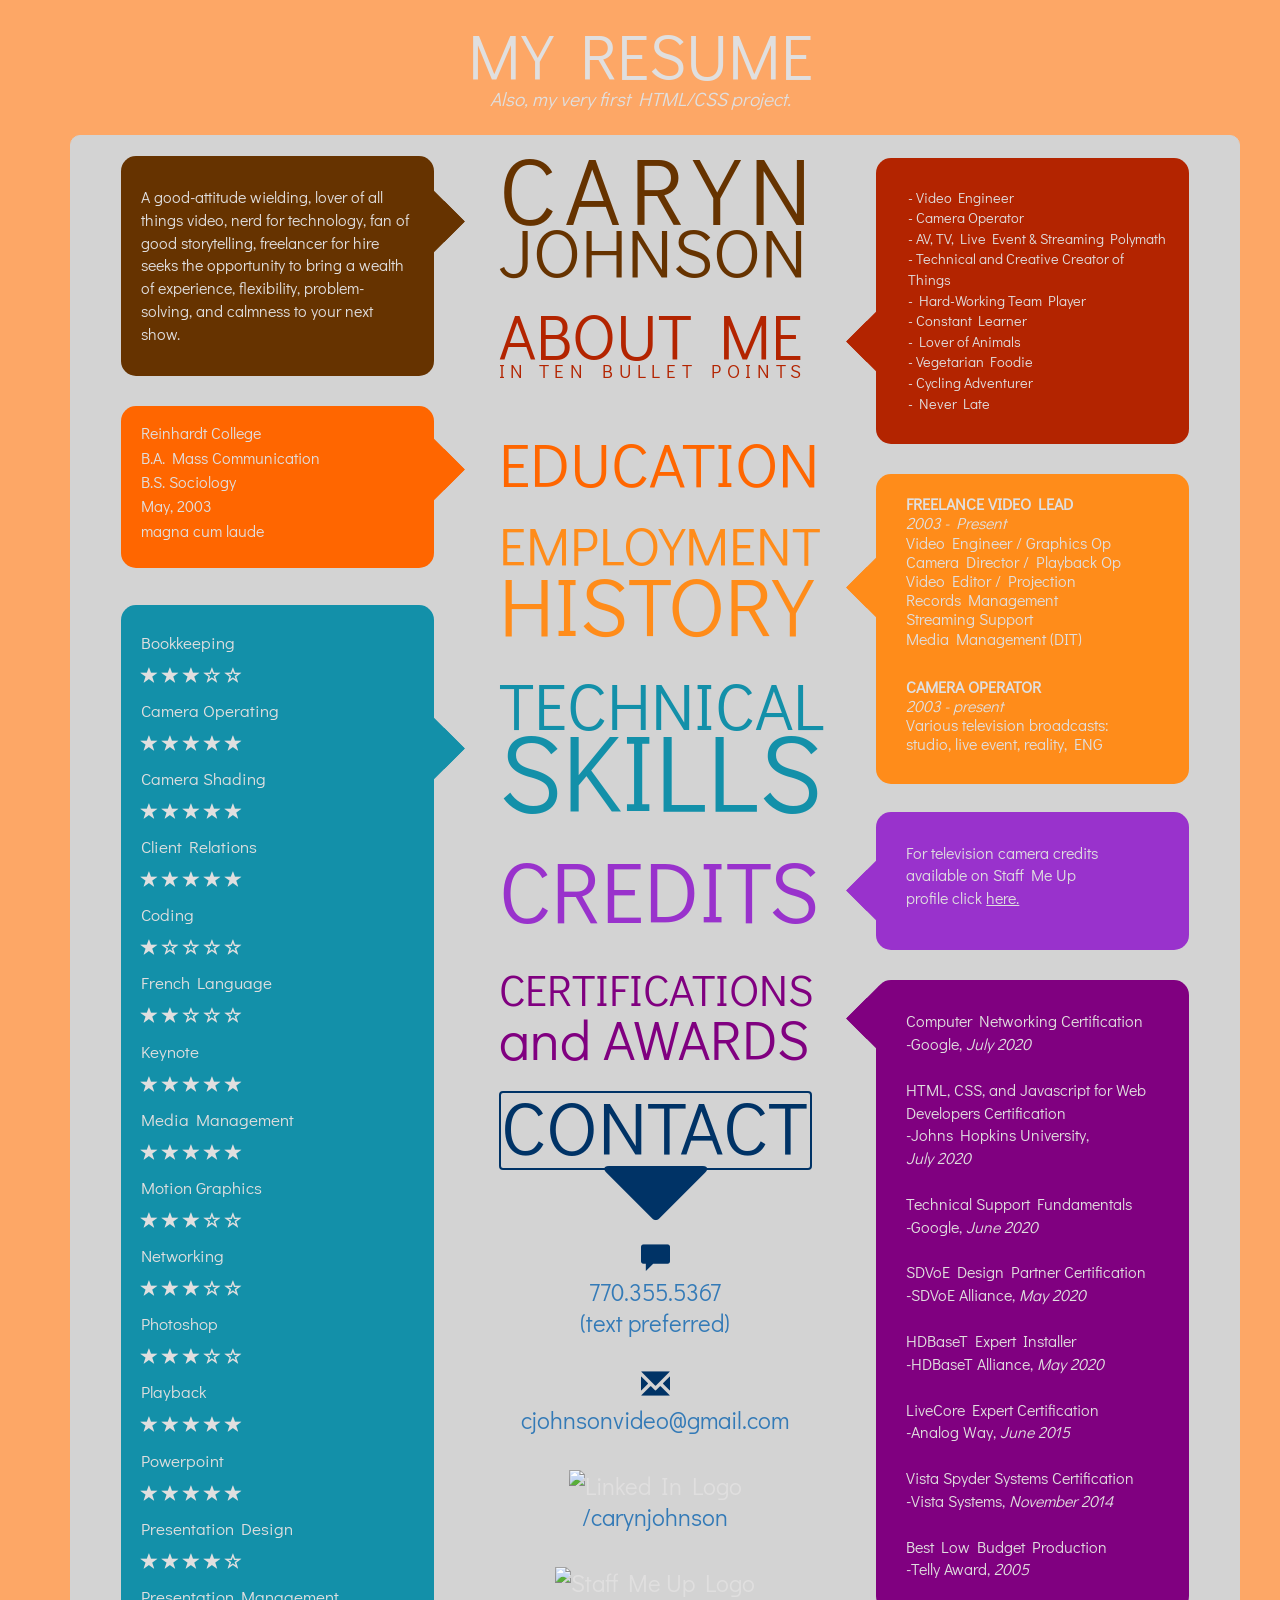
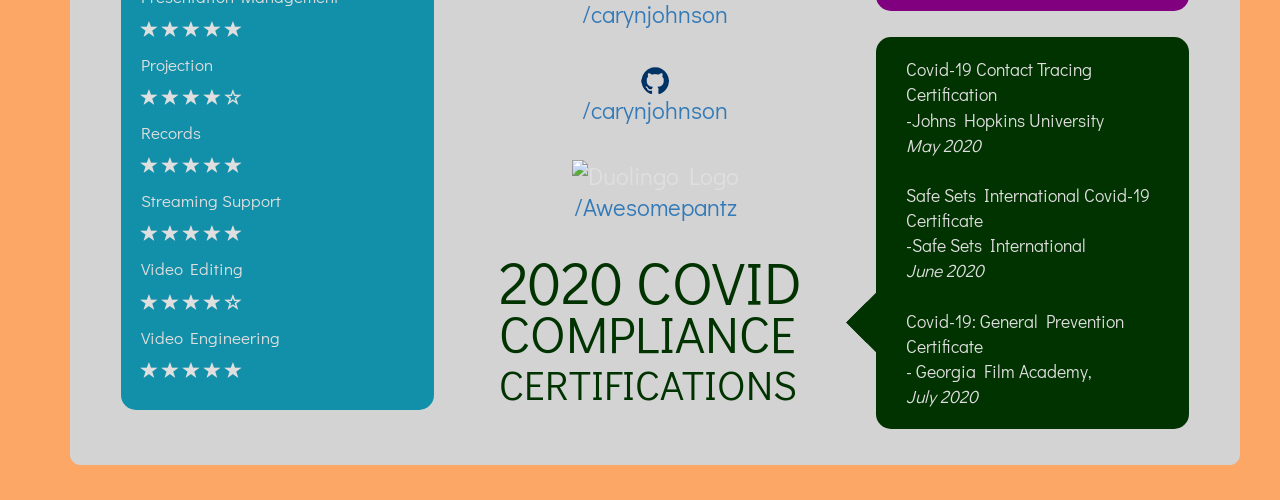
==== index.html @ 88962898 "file management update for file management" ====
<!DOCTYPE html>
<html lang="en">
<head>
    <meta charset="UTF-8">
    <meta name="viewport" content="width=device-width, initial-scale=1.0, shrink-to-fit=no">
        <!-- Latest compiled and minified CSS -->
        <link rel="stylesheet" href="https://stackpath.bootstrapcdn.com/bootstrap/3.4.1/css/bootstrap.min.css" integrity="sha384-HSMxcRTRxnN+Bdg0JdbxYKrThecOKuH5zCYotlSAcp1+c8xmyTe9GYg1l9a69psu" crossorigin="anonymous">
        <!-- Stylesheet in file structure  -->
        <link rel="stylesheet" href="styles.css">
<!-- google font -->
<link href="https://fonts.googleapis.com/css2?family=Didact+Gothic&display=swap" rel="stylesheet">
    <title>Online Resume</title>
</head>


<body>
    <div id="resume" class="container">
        <h1 id="resume-header" class="text-center">MY RESUME</h1>
        <div id="resume-header2" class="text-center"><i>Also, my very first HTML/CSS project.</i></div>

        
        <div id="resume-white-box" class="container">
            <section id="resume-body-line1" class="row">

                    <div class="col-lg-4 col-md-6 col-sm-6">
                        <div id="bubble-caryn" class="speech-bubble">
                            <i class="arrow right caryn"></i>
                            A good-attitude wielding, lover of all things video, nerd for technology, fan of good storytelling, freelancer for hire seeks the opportunity to bring a wealth of experience, flexibility, problem-solving, and calmness to your next show.
                        </div>
                    </div> 

                    <div class="col-lg-4 col-6 col-sm-6">
                        <div id="caryn-johnson" class="resume-words">    
                        <p>CARYN</p>
                        <p>JOHNSON</p>
                        <p>ABOUT ME</p>
                        <p>IN TEN BULLET POINTS</p>
                        </div>
                    </div><br>
                    
                    <div class="col-lg-4 col-md-6 col-sm-6">
                        <div id="bubble-about" class="speech-bubble">
                            <i class="arrow left about"></i>
                             <ul>
                                 <li>- Video Engineer</li>
                                 <li>- Camera Operator</li>
                                 <li>- AV, TV, Live Event & Streaming Polymath</li>
                                 <li>- Technical and Creative Creator of Things</li>
                                 <li>- Hard-Working Team Player</li>
                                 <li>- Constant Learner</li>
                                 <li>- Lover of Animals</li>
                                 <li>- Vegetarian Foodie</li>
                                 <li>- Cycling Adventurer</li>
                                 <li>- Never Late</li>
                             </ul>
                            </div>
                        </div>
            </section>

    
            <section id="resume-body-line2" class="row"></section>
                    <div class="col-lg-4 col-md-6 col-sm-6">
                        <div id="bubble-education" class="speech-bubble">
                            <i class="arrow right education"></i>
                                <p>Reinhardt College</p>
                                <p>B.A. Mass Communication</p>
                                <p>B.S. Sociology</p>
                                <p>May, 2003</p>
                                <p>magna cum laude</p>
                            </div>
                        </div>
                    

                    <div class="col-lg-4 col-md-6 col-sm-6">
                        <div id="education" class="resume-words">    
                        <p>EDUCATION</p>
                        <p>EMPLOYMENT</p>
                         <p>HISTORY</p>
                        </div>
                    </div>

                    <div class="col-lg-4 col-md-6 col-sm-6">
                        <div id="bubble-employment-history" class="speech-bubble">
                            <i class="arrow left employment"></i>
                                <p><b>FREELANCE VIDEO LEAD</b>
                                <br><i>2003 - Present</i>
                                <br>Video Engineer / Graphics Op <br>Camera Director / Playback Op <br>Video Editor / Projection <br>Records Management <br>Streaming Support <br>Media Management (DIT)
                                <br><br>
                                <p><b>CAMERA OPERATOR</b><br>
                                <i>2003 - present</i><br>
                                Various television broadcasts:<br>
                                studio, live event, reality, ENG</p>
                               

                            </div>
                        </div></section> 


        <section id="resume-body-line3" class="row">
                        <div class="col-lg-4 col-md-6 col-sm-6">
                            <div id="bubble-techskills" class="speech-bubble">
                                <i class="arrow right techskills"></i>
                                    Bookkeeping<br>
                                    <span class="glyphicon glyphicon-star"></span> <span class="glyphicon glyphicon-star"></span> <span class="glyphicon glyphicon-star"></span> <span class="glyphicon glyphicon-star-empty"></span> <span class="glyphicon glyphicon-star-empty"></span><br>
                                    Camera Operating<br>
                                    <span class="glyphicon glyphicon-star"></span> <span class="glyphicon glyphicon-star"></span> <span class="glyphicon glyphicon-star"></span> <span class="glyphicon glyphicon-star"></span> <span class="glyphicon glyphicon-star"></span><br>
                                    Camera Shading<br>
                                    <span class="glyphicon glyphicon-star"></span> <span class="glyphicon glyphicon-star"></span> <span class="glyphicon glyphicon-star"></span> <span class="glyphicon glyphicon-star"></span> <span class="glyphicon glyphicon-star"></span><br>
                                    Client Relations<br>
                                    <span class="glyphicon glyphicon-star"></span> <span class="glyphicon glyphicon-star"></span> <span class="glyphicon glyphicon-star"></span> <span class="glyphicon glyphicon-star"></span> <span class="glyphicon glyphicon-star"></span><br>
                                    Coding<br>
                                    <span class="glyphicon glyphicon-star"></span> <span class="glyphicon glyphicon-star-empty"></span> <span class="glyphicon glyphicon-star-empty"></span> <span class="glyphicon glyphicon-star-empty"></span> <span class="glyphicon glyphicon-star-empty"></span><br>
                                    French Language<br>
                                    <span class="glyphicon glyphicon-star"></span> <span class="glyphicon glyphicon-star"></span> <span class="glyphicon glyphicon-star-empty"></span> <span class="glyphicon glyphicon-star-empty"></span> <span class="glyphicon glyphicon-star-empty"></span><br>
                                    Keynote<br>
                                    <span class="glyphicon glyphicon-star"></span> <span class="glyphicon glyphicon-star"></span> <span class="glyphicon glyphicon-star"></span> <span class="glyphicon glyphicon-star"></span> <span class="glyphicon glyphicon-star"></span><br>
                                    Media Management<br>
                                    <span class="glyphicon glyphicon-star"></span> <span class="glyphicon glyphicon-star"></span> <span class="glyphicon glyphicon-star"></span> <span class="glyphicon glyphicon-star"></span> <span class="glyphicon glyphicon-star"></span><br>
                                    Motion Graphics<br>
                                    <span class="glyphicon glyphicon-star"></span> <span class="glyphicon glyphicon-star"></span> <span class="glyphicon glyphicon-star"></span> <span class="glyphicon glyphicon-star-empty"></span> <span class="glyphicon glyphicon-star-empty"></span><br>
                                    Networking <br>
                                    <span class="glyphicon glyphicon-star"></span> <span class="glyphicon glyphicon-star"></span> <span class="glyphicon glyphicon-star"></span> <span class="glyphicon glyphicon-star-empty"></span> <span class="glyphicon glyphicon-star-empty"></span><br>
                                    Photoshop<br>
                                    <span class="glyphicon glyphicon-star"></span> <span class="glyphicon glyphicon-star"></span> <span class="glyphicon glyphicon-star"></span> <span class="glyphicon glyphicon-star-empty"></span> <span class="glyphicon glyphicon-star-empty"></span><br>
                                    Playback<br>
                                    <span class="glyphicon glyphicon-star"></span> <span class="glyphicon glyphicon-star"></span> <span class="glyphicon glyphicon-star"></span> <span class="glyphicon glyphicon-star"></span> <span class="glyphicon glyphicon-star"></span><br>
                                    Powerpoint<br>
                                    <span class="glyphicon glyphicon-star"></span> <span class="glyphicon glyphicon-star"></span> <span class="glyphicon glyphicon-star"></span> <span class="glyphicon glyphicon-star"></span> <span class="glyphicon glyphicon-star"></span><br>
                                    Presentation Design<br>
                                    <span class="glyphicon glyphicon-star"></span> <span class="glyphicon glyphicon-star"></span> <span class="glyphicon glyphicon-star"></span> <span class="glyphicon glyphicon-star"></span> <span class="glyphicon glyphicon-star-empty"></span><br>
                                    Presentation Management<br>
                                    <span class="glyphicon glyphicon-star"></span> <span class="glyphicon glyphicon-star"></span> <span class="glyphicon glyphicon-star"></span> <span class="glyphicon glyphicon-star"></span> <span class="glyphicon glyphicon-star"></span><br>                                    
                                    Projection<br>
                                    <span class="glyphicon glyphicon-star"></span> <span class="glyphicon glyphicon-star"></span> <span class="glyphicon glyphicon-star"></span> <span class="glyphicon glyphicon-star"></span> <span class="glyphicon glyphicon-star-empty"></span><br>
                                    Records<br>
                                    <span class="glyphicon glyphicon-star"></span> <span class="glyphicon glyphicon-star"></span> <span class="glyphicon glyphicon-star"></span> <span class="glyphicon glyphicon-star"></span> <span class="glyphicon glyphicon-star"></span><br>
                                    Streaming Support<br>
                                    <span class="glyphicon glyphicon-star"></span> <span class="glyphicon glyphicon-star"></span> <span class="glyphicon glyphicon-star"></span> <span class="glyphicon glyphicon-star"></span> <span class="glyphicon glyphicon-star"></span><br>
                                    Video Editing<br>
                                    <span class="glyphicon glyphicon-star"></span> <span class="glyphicon glyphicon-star"></span> <span class="glyphicon glyphicon-star"></span> <span class="glyphicon glyphicon-star"></span> <span class="glyphicon glyphicon-star-empty"></span><br>
                                    Video Engineering<br>
                                    <span class="glyphicon glyphicon-star"></span> <span class="glyphicon glyphicon-star"></span> <span class="glyphicon glyphicon-star"></span> <span class="glyphicon glyphicon-star"></span> <span class="glyphicon glyphicon-star"></span><br>
                                    
                                </div>
                            </div>
                        
    
                        <div class="col-lg-4 col-md-6 col-sm-6">
                            <div id="techskills" class="resume-words">    
                            <p>TECHNICAL</p>
                            <p>SKILLS</p>
                            <p>CREDITS</p>
                            </div>
                        </div><br>
    
                        <div class="col-lg-4 col-md-6 col-sm-6">
                            <div id="bubble-credits" class="speech-bubble">
                                <i class="arrow left credits"></i>
                                <p>For television camera credits<br> available on Staff Me Up <br>profile click <a href="https://staffmeup.com/profile/carynjohnson" target="_blank">here.</a></p>
                                </div>
                            </div>

                            <div class="col-lg-4 col-md-6 col-sm-6">
                                <div id="certifications" class="resume-words">
                                <p>CERTIFICATIONS</p>
                                <p>and AWARDS</p>
                                </div>
                                <div id="socials" class="resume-words">
                                    <p>CONTACT</p>
                                    <span class="glyphicon glyphicon-triangle-bottom" style="color:#003366"></span>
                                </div>
                                <div id="contact-list" class="speech-bubble" class="col-lg-4 col-md-6 col-sm-6">
                                    <span class="glyphicon glyphicon-comment" style="color:#003366"></span><br>
                                    <a href="tel:770-355-5367">770.355.5367<br>(text preferred)</a><br><br>
                                    <span class="glyphicon glyphicon-envelope" style="color:#003366"></span><br>
                                    <a href="mailto:cjohnsonvideo@gmail.com" target="_blank">cjohnsonvideo@gmail.com</a><br><br>
                                    <img src="Photos/linked in icon2.png" alt="Linked In Logo"><br>
                                    <a href="https://www.linkedin.com/in/carynjohnson/" target="_blank">/carynjohnson</a><br><br>
                                    <img src="Photos/staff me up 311.png" alt="Staff Me Up Logo"><br>
                                    <a href="https://staffmeup.com/profile/carynjohnson" target="_blank">/carynjohnson</a><br><br>
                                   <img src="Photos/githublogo.png" alt="Github Logo"><br>
                                    <a href="https://github.com/CarynJohnson" target="_blank">/carynjohnson</a><br><br>
                                    <img src="Photos/duolingo 311.png" alt="Duolingo Logo"><br>
                                    <a href="https://www.duolingo.com/profile/Awesomepantz" target="_blank">/Awesomepantz</a>
                                </div>
                                <!-- <div id="phone" class="col-lg-10 col-md-10">
                                    <div id="phone-number"> 
                                        <span class="glyphicon glyphicon-comment" style="color:#003366"></span>
                                        <div id="telephone-number"><a href="tel:770-355-5367">770.355.5367<br>(text preferred)</a></div>
                                    </div>
                                </div>
                                

                                <div id="email" class="col-lg-10">
                                    <div id="email-address">
                                        <span class="glyphicon glyphicon-envelope" style="color:#003366"></span>
                                        <div id="email-addresslink"><a href="mailto:cjohnsonvideo@gmail.com" target="_blank">cjohnsonvideo@gmail.com</a>
                                        </div>
                                    </div>
                                </div>


                                <div id="linkedin">
                                    <img src="Photos/linked in icon2.png" alt="Linked In Logo">
                                    <div id="linkedin-link"><a href="https://www.linkedin.com/in/carynjohnson/" target="_blank">/carynjohnson</a>
                                    </div>
                                </div>

                                <div id="staffmeup">
                                    <img src="Photos/staff me up 311.png" alt="Staff Me Up Logo">
                                    <div id="staffmeup-link"><a href="https://staffmeup.com/profile/carynjohnson" target="_blank">/carynjohnson</a>
                                    </div>
                                </div>

                                <div id="github">
                                    <img src="Photos/githublogo.png" alt="Github Logo">
                                    <div id="github-link"><a href="https://github.com/CarynJohnson" target="_blank">/carynjohnson</a>
                                    </div>
                                </div>
                                 <div id="twitter">
                                    <img src="Photos/twitter 311.png" alt="Twitter Logo">
                                    <div id="twitter-link"><a href="https://twitter.com/TinySunshineS" target="_blank">/TinySunshines</a>
                                    </div>
                                </div> -->
                                <!-- <div id="duolingo">
                                    <img src="Photos/duolingo 311.png" alt="Duolingo Logo">
                                    <div id="duolingo-link"><a href="https://www.duolingo.com/profile/Awesomepantz" target="_blank">/Awesomepantz</a>
                                    </div>
                                </div> --> 
                                
                                <div class="col-lg-4 col-md-6 col-sm-6">
                                    <div id="covid-compliance" class="resume-words">    
                                    <p>2020&nbspCOVID</p>
                                    <p>COMPLIANCE</p>
                                    <p>CERTIFICATIONS</p>
                                  
                                    </div>
                                </div><br>
                            </div>
        
                            <div class="col-lg-4 col-md-6 col-sm-6">
                                <div id="bubble-certifications" class="speech-bubble">
                                    <i class="arrow left certifications"></i>
                                      
                                    
                                        Computer Networking Certification<br>
                                        -Google, <i>July 2020</i><br><br>
                                        HTML, CSS, and Javascript for Web Developers Certification<br>
                                        -Johns Hopkins University,<br><i>July 2020</i><br><br>
                                        
                                        Technical Support Fundamentals<br>
                                        -Google,
                                         <i>June 2020</i><br><br>
                                        
                                        SDVoE Design Partner Certification<br>
                                       -SDVoE Alliance,
                                       <i>May 2020</i><br><br>

                                       HDBaseT Expert Installer<br>
                                       -HDBaseT Alliance,
                                       <i>May 2020</i><br><br>
                                       
                                        LiveCore Expert Certification<br>
                                        -Analog Way,
                                        <i> June 2015</i><br><br>
 
                                        Vista Spyder Systems Certification<br>
                                        -Vista Systems,
                                        <i>November 2014</i><br><br>

                                        Best Low Budget Production<br>
                                        -Telly Award, <i>2005</i>


                                    </div>

                                    <div id="bubble-covid" class="speech-bubble">
                                    <i class="arrow left covid"></i>

                                    Covid-19 Contact Tracing Certification<br>
                                       -Johns Hopkins University<br>
                                       <i>May 2020</i><br><br>

                                       Safe Sets International Covid-19 Certificate<br>
                                       -Safe Sets International<br>
                                         <i>June 2020</i><br><br>

                                    Covid-19: General Prevention Certificate<br>
                                    - Georgia Film Academy,<br>
                                    <i>July 2020</i>
                                </div>
                                    


            </section>
           
        </div>
    </div>

</body>
</html>
---- styles.css ----
body {
    background-image: url('Photos/background grunge.jpg');
    background-color: #fda766;
    color: #E0DFDF;
    font-family: 'Didact Gothic', sans-serif;
    font-size: 16px;
}

.container {
    padding-bottom: 35px;
    position: static;
}

#resume-header {
    font-size: 4em;
}

#resume-header2 {
    margin-bottom: 22px;
    margin-top: -15px;
    font-size: 1.2em;
}

#resume-white-box {
    background-color: lightgray;
    height: auto;
    padding-left: 35px;
    padding-right: 0px;
    border: 1px solid lightgray;
    border-radius: 10px;
}

#resume-body-line1 {
    padding: 0px;
    margin: 0px;
}

#resume-body-line3 {
    padding: 0px;
    margin: 0px;
}

.speech-bubble {
    float: left;
    border-radius: 15px;
    width: 90%;
    text-align: center;
    color: #E0DFDF;
    padding: 20px;
    position: relative;
    text-align: center;
    vertical-align: center;
    margin: 0px;
    height: 100%;
}
/* ARROW/CARROTS FOR BUBBLES */
.arrow {
    border: solid white;
    border-width: 0 29px 29px 0px;
    display: inline-block;
    padding: 9px;
    position: absolute;
}
.right {
    transform: rotate(-45deg);
    -webkit-transform: rotate(-45deg);
    left: 287px;
}
.left {
    transform: rotate(135deg);
    -webkit-transform: rotate(135deg);
    left: -20px;
}
.caryn {   
    top: 42px;
    border-color:  #663300;    
}
.education {
    top: 40px;
    border-color: #ff6600;
}
.about {
    top: 160px;
    border-color: #b32400;
}
.employment {
    top: 90px;
    border-color: #ff8c1a;
}
.techskills {
    border-color: #1390A9;
    top: 120px;
}
.credits {
    border-color: darkorchid;
    top: 55px;
}
.certifications {
    border-color: purple;
    top: 15px;
}
.covid {
    border-color: #003300;
    top: 262px;
    font-size: .8em;
}



/* Category words */

.resume-words {
    float: left;
    border-radius: 5px;
    width: 90%;
    text-align: justify;
    font-size: medium;
    margin-bottom: 0px;
    margin-top: 0px;
    line-height: .9em;
    word-spacing: 0px;    
}

#caryn-johnson {
    float: left;
    color: #663300;
    font-size: 5.9em;
    letter-spacing: .1em;
    height: 100%;
    margin-top: 10px;
}
#caryn-johnson :nth-child(2) {
    font-size: .73em;
    letter-spacing: 0em;
    margin-top: -32px;
}

#caryn-johnson :nth-child(3) {
    color: #b32400;
    font-size: .67em;
    letter-spacing: .001em;
    margin-top: -10px;

} 
#caryn-johnson :nth-child(4) {
    font-size: 0.2em;
    letter-spacing: .3em;
    color: #b32400;
    margin-top: -60px;
}

#education {
    font-size: 3.9em;
    margin-top: -40px;
    padding: 0px;
    line-height: .3em;
    text-emphasis: bold;
    color: #ff6600;
    padding-top: 20px;
}

#education :nth-child(2) {
    color: #ff8c1a;
    line-height: 1em;
    padding-top: 22px;
    font-size: .86em;
    margin-top: 24px;
}

#education :nth-child(3) {
    color: #ff8c1a;
    padding-top: 12px;
    font-size: 1.32em;
    margin-bottom: 0px;
    padding-bottom: 0px;
}

#techskills {
    color: #1390A9;
    font-size: 4.1em;
    margin-top: -106px;
    padding: 0px;
    line-height: .8em;
    text-emphasis: bold;
}

#techskills :nth-child(2) {
    font-size: 1.65em;
    margin-top: 14px;
}

#techskills :nth-child(3) {
    color: darkorchid;
    font-size: 1.31em;
    margin-top: 67px;
}

#certifications {
    font-size: 2.73em;
    margin-top: 20px;
    color: purple;
    position: relative;
}

#certifications :nth-child(2) {
    font-size: 1.267em;
}
#covid-compliance {
    font-size: 3.2em;
    margin-top: 20px;
    margin-left: -15px;
    color: #003300;
    line-height: .8em;
}
#covid-compliance :nth-child(1){
    font-size: 1.15em;
}
#covid-compliance :nth-child(3){
    font-size: .8em;
}
#socials {
    color: #003366;
    font-size: 4.65em;
    margin-top: 22px;
}

/* Bubbles */

#bubble-caryn {
    background-color: #663300;
    clear: both;
    margin-bottom: 0px;
    text-align: left;
    padding-top: 30px;
    padding-bottom: 30px;
    margin-top: 20px;
}

#bubble-about {
    background-color: #b32400;
    margin-bottom: 30px;
    text-align: left;
    margin-top: -1px;
    font-size: .98em;
}

#bubble-about ul {
    text-align: left;
    list-style-type: none;
    padding-left: 12px;
    margin: 0;
    font-size: .92em;
    padding-top: 10px;
    padding-bottom: 10px;    
}
   
#bubble-education {
    background-color: #ff6600;
    margin-top: -68px;
    margin-bottom: 0px;
    text-align: left;
}

#bubble-education p {
    line-height: .9;
}

#bubble-employment-history {
    background-color: #ff8c1a;
    margin-top: 0px;
    text-align: left;
    padding-left: 30px;
}

#bubble-employment-history p {
    line-height: 1.2;
}

#bubble-techskills {
    background-color: #1390A9;
    margin-top: -179px;
    text-align: left;
    line-height: 2em;
    padding-top: 21px;
    padding-bottom: 21px;
    font-size: 1.065em;
}

#bubble-credits {
    background-color: darkorchid;
    margin-top: 28px;
    padding: 25px;
    padding-top: 30px;
    padding-bottom: 30px;
    text-align: left;
    padding-left: 30px;
}

#bubble-credits a {
    color: #E0DFDF;
    text-decoration: underline;
}

#bubble-certifications {
    background-color: purple;
    margin-top: 30px;
    text-align: left;
    padding-left: 30px;
    padding-top: 30px;
    padding-bottom: 30px;
}

#bubble-covid {
    background-color: #003300;
    margin-top: 26px;
    text-align: left;
    padding-left: 30px;
    padding-right: 20px;
    font-size: 1.1em;
}

#socials p {
    border: solid 2px #003366;
    margin-bottom: 0px;
    padding-bottom: 8px;
    border-radius: 4px;
}

#socials span {
    margin-top: 189px;
    margin-left:100px;
    padding: 0px;
    position: absolute;
    font-size: 1.5em;
}

#contact-list {
    text-align: center;
    justify-content: center;
    align-items: center;
    vertical-align: center; 
    line-height: 1.3em;
    font-size: 1.5em;
    margin-top: 52px;
}

#contact-list .glyphicon {
    font-size: 1.2em;
}




























/* MEDIUM SIZED DEVICES MEDIUM SIZED DEVICES MEDIA QUERY MEDIUM MEDIUM TWO BUBBLES */
@media (min-width: 992px) and (max-width: 1199px) {
    #resume-white-box {
        padding-left: 85px;
        padding-right:60px;
        padding-top: 20px;
    }
    .caryn {   
        top: 42px;
        left: 320px;   
    }
    .education {
        top: -24px;
        left: 142px;
        transform: rotate(-135deg);
        -webkit-transform: rotate(-135deg);
    }
    .about {
        top: 58px;
        left: -25px;
    
    }
    .employment {
        top: 130px;
        left: -25px;
    }
    .techskills {
        top: 120px;
        left: 320px;
    }
    .credits {
        top: -23px;
        left: 140px;
        transform: rotate(-135deg);
        -webkit-transform: rotate(-135deg);
    }
    .certifications {
        top: -24px;
        left: 140px;
        transform: rotate(-135deg);
        -webkit-transform: rotate(-135deg);
    }
    .covid {
        top: -23px;
        left: 139px;
        font-size: .8em;
        transform: rotate(224deg);
        -webkit-transform: rotate(224deg);

    }
    #caryn-johnson {
  
        margin-left: 36px;
    }
    #caryn-johnson :nth-child(3) {
        font-size: .642em;
        letter-spacing: .001em;
        margin-top: 45px;
        margin-left: -414px;
    } 
    #caryn-johnson :nth-child(4) {
        font-size: 0.19em;
        letter-spacing: .3em;
        margin-top: -60px;
        margin-left: -413px;
    }
    #education {
        font-size: 3.6em;
        margin-top: -160px;
        margin-left: -381px;
        padding: 0px;
        line-height: .3em;
        padding-top: 20px;
    }
    
    #education :nth-child(2) {
        line-height: 1em;
        padding-top: 22px;
        font-size: .86em;
        margin-top: 200px;
        margin-left: 0px;
        position: absolute;
        
    
    }
    #education :nth-child(3) {
        padding-top: 12px;
        font-size: 1.32em;
        margin-bottom: 0px;
        padding-bottom: 0px;
        margin-left: 0px;
        margin-top: 280px;
        position: absolute;
    }
    #techskills {
        font-size: 3.85em;
        margin-top: 26px;
        padding: 0px;
        line-height: .8em;
        text-emphasis: bold;
        margin-left: 26px;
    }
    #techskills :nth-child(2) {
        font-size: 1.65em;
        margin-top: 14px;
    }
    #techskills :nth-child(3) {
        font-size: 1.32em;
        margin-top: 45px;
        margin-left: 0px;
    }
    #certifications {
        font-size: 2.6em;
        margin-top: 20px;
        margin-left: 26px;
        position: relative;
    }
    
    #certifications :nth-child(2) {
        font-size: 1.29em;
    }
    #covid-compliance {
        font-size: 3.2em;
        margin-top: 745px;
        position: absolute;
        margin-left: -393px;
        line-height: .8em;
    }
    #covid-compliance :nth-child(1){
        font-size: 1.15em;
    }
    #covid-compliance :nth-child(3){
        font-size: .8em;
    }
    #socials {
        font-size: 4.65em;
        margin-top: 980px;
        position: absolute;
        margin-left: -15px;
        text-align: center;
    }
    #socials .glyphicon {
        margin-left: -55px;
    }
    #contact-list {
        margin-top: 950px;
        position: absolute;
        margin-left: -14px;
        font-size: 1.06em;
    }
    #contact-list .glyphicon{
        font-size: 1.6em;

    }
    #bubble-caryn {
        padding-top: 20px;
        padding-bottom: 20px;

    }
    #bubble-about {
        margin-bottom: 30px;
        text-align: left;
        margin-top: -160px;
        font-size: .98em;
        margin-left: 430px;    
    }

    #bubble-about ul {
        text-align: left;
        list-style-type: none;
        padding-left: 12px;
        margin: 0;
        font-size: .92em;
        padding-top: 10px;
        padding-bottom: 10px;    
    }
       
    #bubble-education {
        margin-top: -70px;
        margin-bottom: 0px;
        text-align: left;
    }
    #bubble-education p {
        line-height: .9;
    }
    
    #bubble-employment-history {
        margin-top: 0px;
        text-align: left;
        padding-left: 30px;
        margin-left: 17px;
    }
    #bubble-employment-history p {
        line-height: 1.2;
    }
    
    #bubble-techskills {
        margin-top: -50px;
        text-align: left;
        line-height: 1.9em;
        padding-top: 21px;
        padding-bottom: 21px;
        margin-left: 0px;
    }
    
    #bubble-credits {
        margin-top: 50px;
        margin-left: 6px;
        padding-top: 40px;
        text-align: left;
        padding-left: 40px;
    }

    
    #bubble-certifications {
        margin-top: 40px;
        margin-left: 4px;
        text-align: left;
        padding-left: 30px;
        padding-top: 30px;
        padding-bottom: 30px;
    
    }
    #bubble-covid {
        margin-top: 927px;
        margin-left: -755px;
        text-align: left;
        padding-left: 30px;
        padding-right: 30px;
        padding-top: 30px;
        padding-bottom: 30px;
    }
    #socials p {
        margin-bottom: 0px;
        padding-bottom: 8px;
        border-radius: 4px;
        margin-top: -171px;
        padding-right: 0px;
    }
    
    #socials span {
        margin-top: -122px;
        margin-left:100px;
        padding: 0px;
        position: absolute;
        font-size: 1.5em;
    }

}




















/* SMALL DEVICES AND SHIT  */
@media (min-width: 768px) and (max-width: 991px) {
 

    .caryn {   
        top: 42px;
        left: 268px;   
    }
    .education {
        top: -24px;
        left: 115px;
        transform: rotate(-135deg);
        -webkit-transform: rotate(-135deg);
    }
    .about {
        top: 58px;
        left: -24px;
    
    }
    .employment {
        top: 90px;
        left: -24px;
    }
    .techskills {
        top: 160px;
        left: 270px;
    }
    .credits {
        top: -23px;
        left: 120px;
        transform: rotate(-135deg);
        -webkit-transform: rotate(-135deg);
    }
    .certifications {
        top: -24px;
        left: 120px;
        transform: rotate(-135deg);
        -webkit-transform: rotate(-135deg);
    }
    .covid {
        top: -23px;
        left: 119px;
        font-size: .8em;
        transform: rotate(224deg);
        -webkit-transform: rotate(224deg);

    }
    #caryn-johnson :nth-child(3) {
        font-size: .642em;
        letter-spacing: .001em;
        margin-top: 50px;
        margin-left: -355px;
    } 
    #caryn-johnson :nth-child(4) {
        font-size: 0.19em;
        letter-spacing: .3em;
        margin-top: -60px;
        margin-left: -355px;
    }
    #education {
        font-size: 3.6em;
        margin-top: -200px;
        margin-left: -360px;
        padding: 0px;
        line-height: .3em;
        padding-top: 20px;
    }
    
    #education :nth-child(2) {
        line-height: 1em;
        padding-top: 22px;
        font-size: .86em;
        margin-top: 200px;
        margin-left: 5px;
        position: absolute;
        
    
    }
    #education :nth-child(3) {
        padding-top: 12px;
        font-size: 1.32em;
        margin-bottom: 0px;
        padding-bottom: 0px;
        margin-left: 5px;
        margin-top: 280px;
        position: absolute;
    }
    #techskills {
        font-size: 3.85em;
        margin-top: 26px;
        padding: 0px;
        line-height: .8em;
        text-emphasis: bold;
        margin-left: 0px;
    }
    #techskills :nth-child(2) {
        font-size: 1.65em;
        margin-top: 14px;
    }
    #techskills :nth-child(3) {
        font-size: 1.28em;
        margin-top: 45px;
        margin-left: 0px;
    }
    #certifications {
        font-size: 2.6em;
        margin-top: 20px;
        position: relative;
    }
    
    #certifications :nth-child(2) {
        font-size: 1.245em;
    }
    #covid-compliance {
        font-size: 3.2em;
        margin-top: 710px;
        position: absolute;
        margin-left: -375px;
        line-height: .8em;
    }
    #covid-compliance :nth-child(1){
        font-size: 1.15em;
    }
    #covid-compliance :nth-child(3){
        font-size: .8em;
    }
    #socials {
        font-size: 4.65em;
        margin-top: 980px;
        position: absolute;
        margin-left: -10px;
    }
    #contact-list {
        margin-top: 950px;
        position: absolute;
        margin-left: -14px;
        font-size: 1.06em;
    }
    #contact-list .glyphicon{
        font-size: 1.6em;
    }
    #bubble-caryn {
        padding-top: 20px;
        padding-bottom: 20px;
    }
    #bubble-about {
        margin-bottom: 30px;
        text-align: left;
        margin-top: -160px;
        font-size: .98em;
        margin-left: 370px;    
    }

    #bubble-about ul {
        text-align: left;
        list-style-type: none;
        padding-left: 12px;
        margin: 0;
        font-size: .92em;
        padding-top: 10px;
        padding-bottom: 10px;    
    }
       
    #bubble-education {
        margin-top: -110px;
        margin-bottom: 0px;
        text-align: left;
    }
    #bubble-education p {
        line-height: .9;
    }
    
    #bubble-employment-history {
        margin-top: 0px;
        text-align: left;
        padding-left: 30px;
        margin-left: 17px;
    }
    #bubble-employment-history p {
        line-height: 1.2;
    }
    
    #bubble-techskills {
        margin-top: -100px;
        text-align: left;
        line-height: 1.9em;
        padding-top: 21px;
        padding-bottom: 21px;
        margin-left: 0px;
    }
    
    #bubble-credits {
        margin-top: 50px;
        margin-left: 6px;
        padding-top: 40px;
        text-align: left;
        padding-left: 40px;
    }

    
    #bubble-certifications {
        margin-top: 40px;
        margin-left: 4px;
        text-align: left;
        padding-left: 30px;
        padding-top: 30px;
        padding-bottom: 30px;
    
    }
    #bubble-covid {
        margin-top: 897px;
        margin-left: -650px;
        text-align: left;
        padding-left: 30px;
        padding-right: 30px;
        padding-top: 30px;
        padding-bottom: 30px;
    }
    #socials p {
        margin-bottom: 0px;
        padding-bottom: 8px;
        border-radius: 4px;
        margin-top: -171px;
    }
    
    #socials span {
        margin-top: -122px;
        margin-left:100px;
        padding: 0px;
        position: absolute;
        font-size: 1.5em;
    }

}






/* EXTRA SMALL MEDIA QUERY  */

@media (max-width: 767px) {
    
   #resume-white-box {
        background-color: lightgray;
        height: 6160px;
        padding-left: 59px;
        padding-right: 10px;
        border: 1px solid lightgray;
        border-radius: 10px;
        width: 591px;
    }
    
    .caryn {   
        top: 140px;
        left: 192px;  
        transform: rotate(45deg);
        -webkit-transform: rotate(45deg); 
    }
    .education {
        top: 137px;
        left: 315px;
        transform: rotate(45deg);
        -webkit-transform: rotate(45deg);
    }
    .about {
        top: -24px;
        left: 62px;
        transform: rotate(225deg);
        -webkit-transform: rotate(225deg); 
    
    }
    .employment {
        top: -24px;
        left: 182px;
        transform: rotate(225deg);
        -webkit-transform: rotate(225deg); 
    }
    .techskills {
        top: -25px;
        left: 270px;
        transform: rotate(225deg);
        -webkit-transform: rotate(225deg);
    }
    .credits {
        top: 139px;
        left: 28px;
        transform: rotate(45deg);
        -webkit-transform: rotate(45deg);
    }
    .certifications {
        top: -24px;
        left: 120px;
        transform: rotate(-135deg);
        -webkit-transform: rotate(-135deg);
    }
    .covid {
        top: 335px;
        left: 309px;
        font-size: .8em;
        transform: rotate(45deg);
        -webkit-transform: rotate(45deg);

    }
    #caryn-johnson {
        margin-left: px;
        margin-top: 30px;
        font-size: 8em;
    }
    #caryn-johnson :nth-child(3) {
        font-size: .673em;
        letter-spacing: .002em;
        margin-top: -30px;
        margin-left: 0px;
    } 
    #caryn-johnson :nth-child(4) {
        font-size: 0.20em;
        letter-spacing: .3em;
        margin-top: -58px;
        margin-left: 0px;
    }
    #education {
        font-size: 5.3em;
        margin-top: 40px;
        margin-left: 0px;
        padding: 0px;
        line-height: .3em;
        padding-top: 20px;
    }
    
    #education :nth-child(2) {
        line-height: 1em;
        padding-top: 22px;
        font-size: .86em;
        margin-top: 0px;
        margin-left: 0px;
        position: absolute;
        
    
    }
    #education :nth-child(3) {
        padding-top: 12px;
        font-size: 1.32em;
        margin-bottom: 0px;
        padding-bottom: 0px;
        margin-left: 0px;
        margin-top: 120px;
        position: absolute;
    }
    #techskills {
        font-size: 5.25em;
        margin-top: -1695px;
        padding: 0px;
        line-height: .8em;
        text-emphasis: bold;
        margin-left: 10px;
    }
    #techskills :nth-child(2) {
        font-size: 1.65em;
        margin-top: 14px;
    }
    #techskills :nth-child(3) {
        font-size: 1.35em;
        margin-top: 1790px;
        margin-left: 0px;
        position: absolute;
    }
    #certifications {
        font-size: 3.5em;
        margin-top: 150px;
        position: relative;
        margin-left: 20px;
    }
    
    #certifications :nth-child(2) {
        font-size: 1.29em;
    }
    #covid-compliance {
        font-size: 4.54em;
        margin-top: 4180px;
        position: absolute;
        margin-left: 0px;
        line-height: .8em;
    }
    #covid-compliance :nth-child(1){
        font-size: 1.15em;
    }
    #covid-compliance :nth-child(3){
        font-size: .8em;
    }
    #socials {
        font-size: 4.65em;
        margin-top: 4550px;
        position: absolute;
        margin-left: -115px;
        font-size: 6.6em;
    }
    #socials p {
        border: solid 2px #003366;
        margin-bottom: 0px;
        padding-bottom: 8px;
        border-radius: 0px;
        border-width: 100%;
    }
    #contact-list {
        margin-top: 4570px;
        position: absolute;
        margin-left: -20px;
        font-size: 1.46em;
    }
    #contact-list .glyphicon{
        font-size: 1.3em;
    }
    #bubble-caryn {
        padding-top: 20px;
        padding-bottom: 20px;
        height: 162px;
        width: 438px;
        vertical-align: middle;
        font-size: 1.1em;
    }
 
    #bubble-about {
        margin-bottom: 30px;
        text-align: left;
        margin-top: 1px;
        font-size: 1.3em;
        margin-left: 0px;
        width: 438px;    
    }

    #bubble-about ul {
        text-align: left;
        list-style-type: none;
        padding-left: 12px;
        margin: 0;
        font-size: .92em;
        padding-top: 10px;
        padding-bottom: 10px;    
    }
       
    #bubble-education {
        margin-top: 0px;
        margin-bottom: 0px;
        text-align: left;
        width: 438px;
        font-size: 1.2em;
    }
    #bubble-education p {
        line-height: .9;
    }
    
    #bubble-employment-history {
        margin-top: 240px;
        text-align: left;
        padding-left: 30px;
        margin-left: 0px;
        width: 438px;
        font-size: 1.15em;
    }
    #bubble-employment-history p {
        line-height: 1.2;
    }
    
    #bubble-techskills {
        margin-top: 220px;
        text-align: left;
        line-height: 1.9em;
        padding-top: 21px;
        padding-bottom: 21px;
        margin-left: 0px;
        width: 438px;
        font-size: 1.2em;
    }
    
    #bubble-credits {
        margin-top: 30px;
        margin-left: 0px;
        padding-top: 40px;
        text-align: left;
        padding-left: 40px;
        width: 438px;
        font-size: 1.2em;
    }

    
    #bubble-certifications {
        margin-top: 40px;
        margin-left: 4px;
        text-align: left;
        padding-left: 30px;
        padding-top: 30px;
        padding-bottom: 30px;
        width: 438px;
        font-size: 1.2em;
    
    }
    #bubble-covid {
        margin-top: 30px;
        margin-left: 5px;
        text-align: left;
        padding-left: 30px;
        padding-right: 30px;
        padding-top: 30px;
        padding-bottom: 30px;
        width: 438px;
        font-size: 1.2em;
    }
    #socials p {
        border-radius: 4px;
        margin-top: -171px;
        margin-left: 119px;
        border: none;
    }
    
    #socials span {
        margin-top: -38px;
        margin-left: 250px;
        padding: 0px;
        position: relative;
        font-size: 1.5em;
        width: 100%;
    }

}
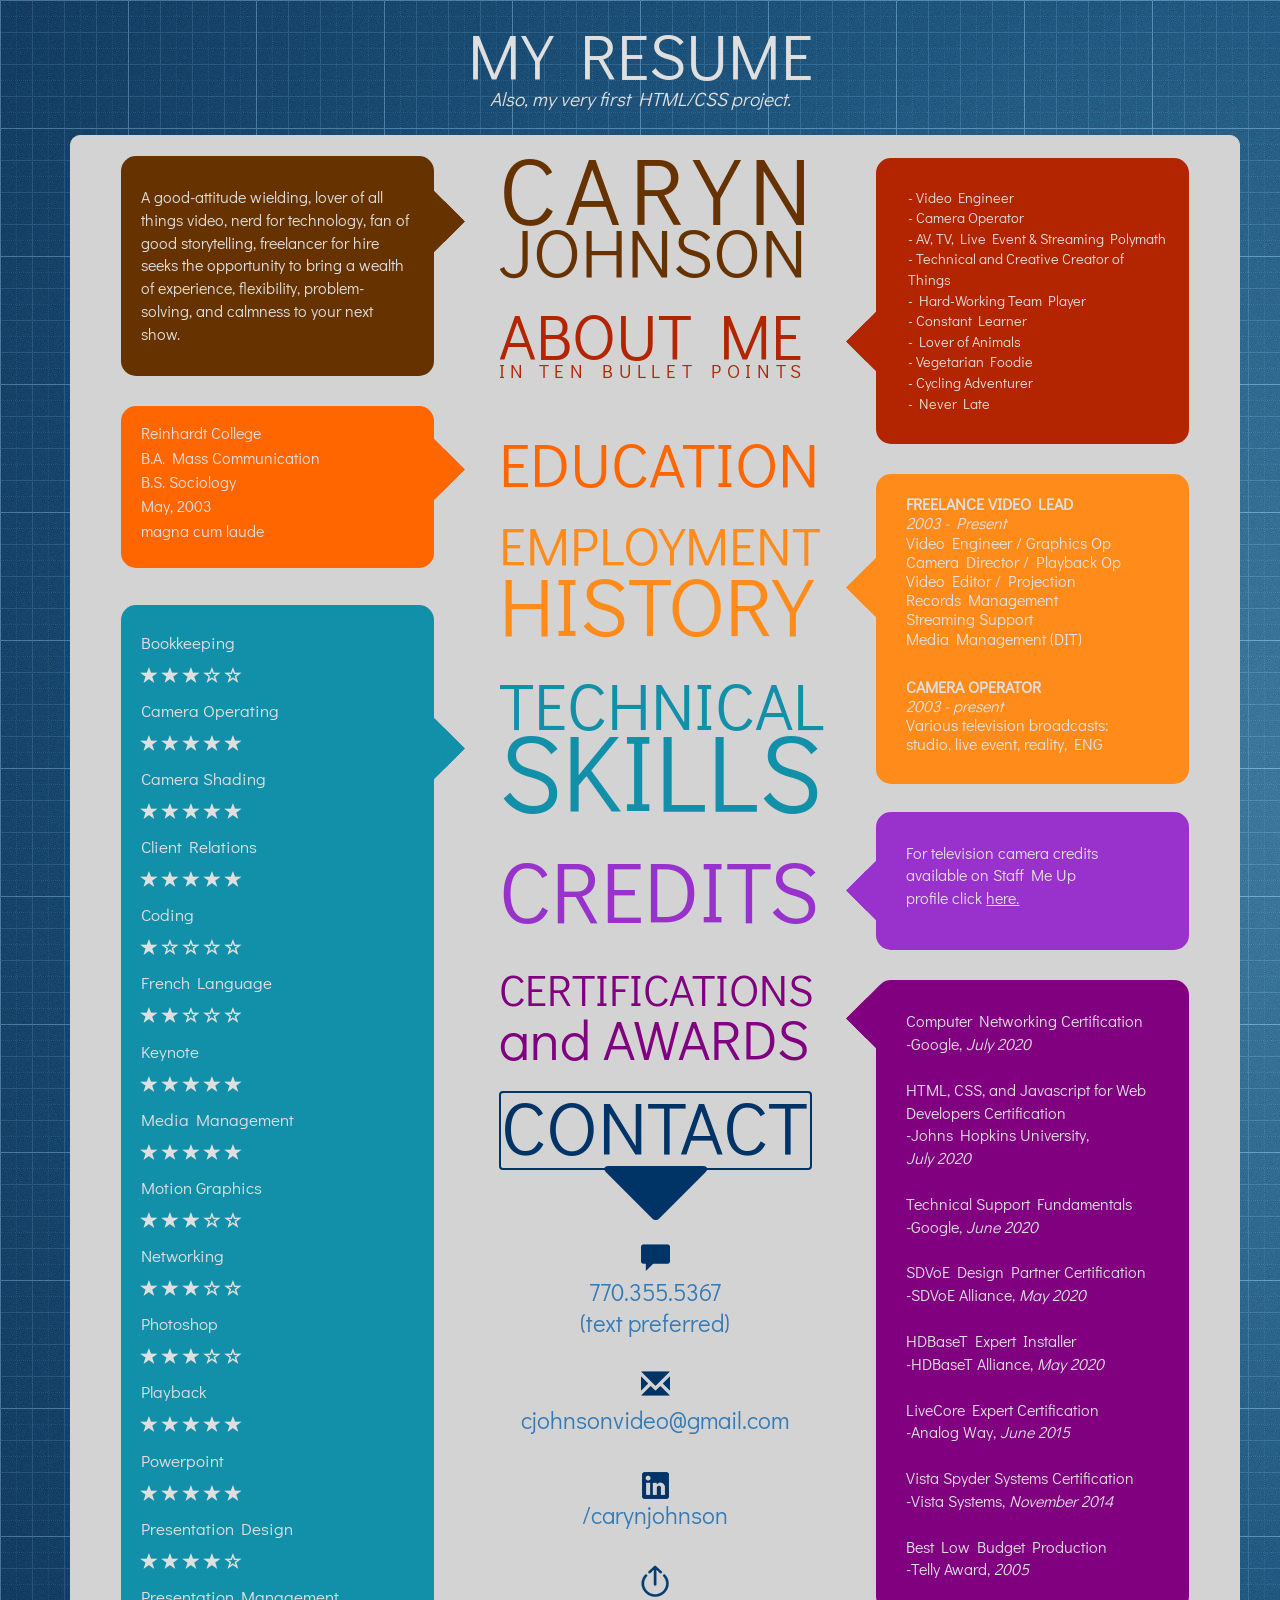
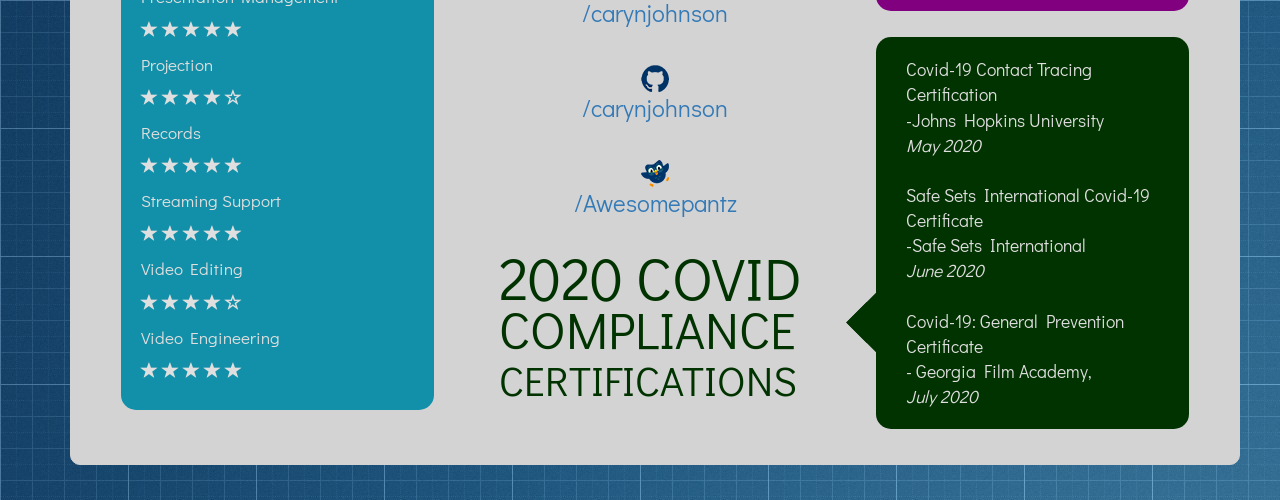
==== commit ee604e40: "fixed broken photo links Fixed broken photo links" ====
--- a/index.html
+++ b/index.html
@@ -174,13 +174,13 @@
                                     <a href="tel:770-355-5367">770.355.5367<br>(text preferred)</a><br><br>
                                     <span class="glyphicon glyphicon-envelope" style="color:#003366"></span><br>
                                     <a href="mailto:cjohnsonvideo@gmail.com" target="_blank">cjohnsonvideo@gmail.com</a><br><br>
-                                    <img src="Photos/linked in icon2.png" alt="Linked In Logo"><br>
+                                    <img src="Photos/linked-in-icon2.png" alt="Linked In Logo"><br>
                                     <a href="https://www.linkedin.com/in/carynjohnson/" target="_blank">/carynjohnson</a><br><br>
-                                    <img src="Photos/staff me up 311.png" alt="Staff Me Up Logo"><br>
+                                    <img src="Photos/staffmeup.png" alt="Staff Me Up Logo"><br>
                                     <a href="https://staffmeup.com/profile/carynjohnson" target="_blank">/carynjohnson</a><br><br>
                                    <img src="Photos/githublogo.png" alt="Github Logo"><br>
                                     <a href="https://github.com/CarynJohnson" target="_blank">/carynjohnson</a><br><br>
-                                    <img src="Photos/duolingo 311.png" alt="Duolingo Logo"><br>
+                                    <img src="Photos/duolingo-311.png" alt="Duolingo Logo"><br>
                                     <a href="https://www.duolingo.com/profile/Awesomepantz" target="_blank">/Awesomepantz</a>
                                 </div>
                                 <!-- <div id="phone" class="col-lg-10 col-md-10">
--- a/styles.css
+++ b/styles.css
@@ -1,5 +1,5 @@
 body {
-    background-image: url('Photos/background grunge.jpg');
+    background-image: url('Photos/background-grunge.jpg');
     background-color: #fda766;
     color: #E0DFDF;
     font-family: 'Didact Gothic', sans-serif;
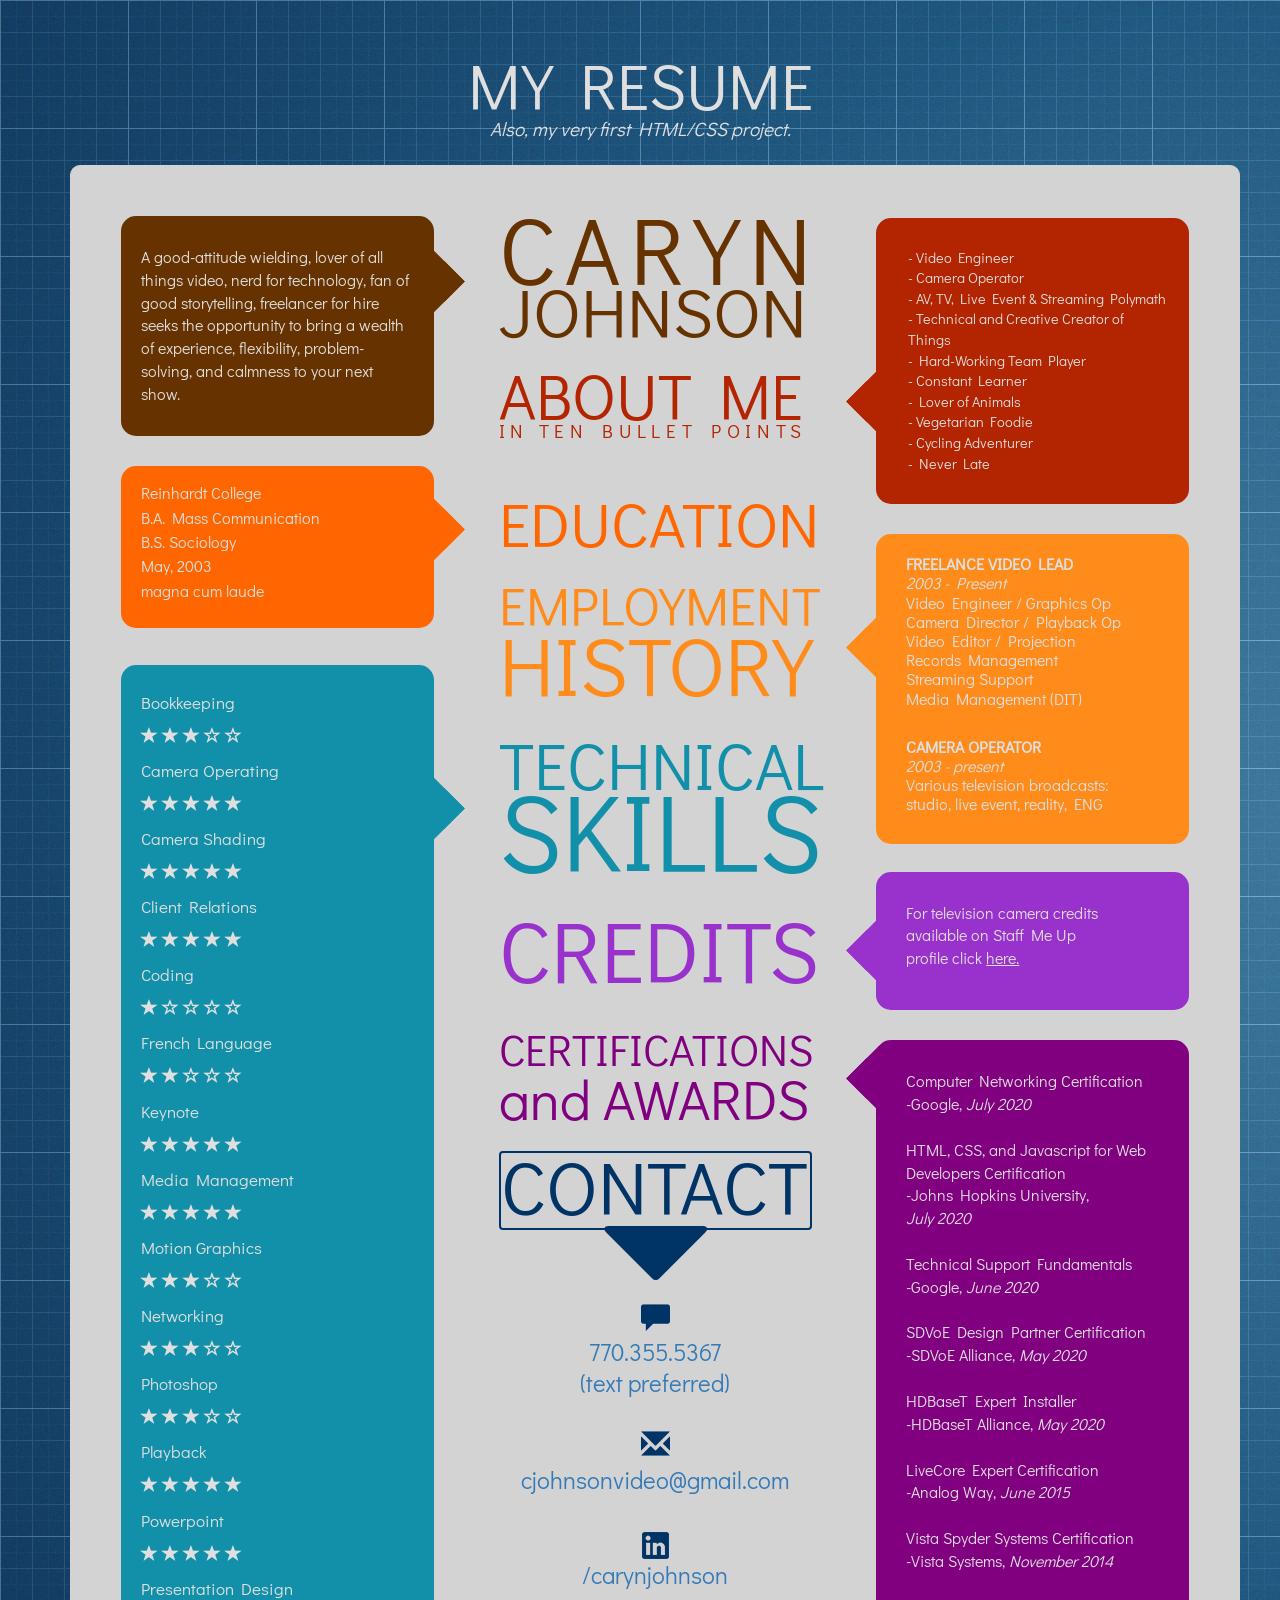
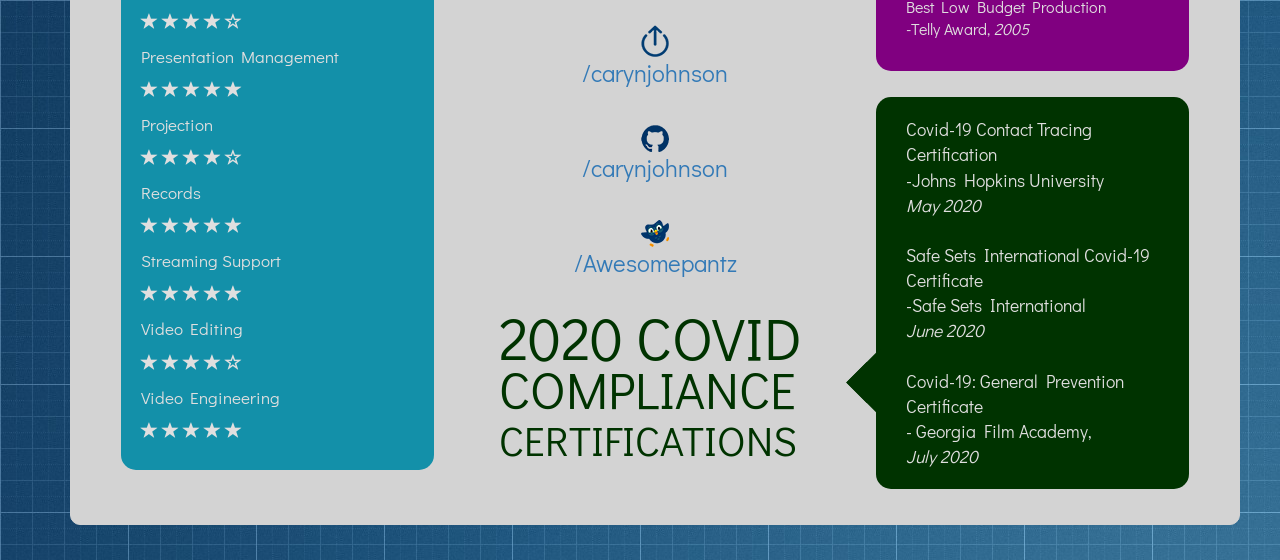
==== commit 6446d08b: "background image fix background image fix" ====
--- a/index.html
+++ b/index.html
@@ -14,6 +14,7 @@
 
 
 <body>
+    <div style="background-image: url('Photos/background-grunge.jpg')">
     <div id="resume" class="container">
         <h1 id="resume-header" class="text-center">MY RESUME</h1>
         <div id="resume-header2" class="text-center"><i>Also, my very first HTML/CSS project.</i></div>
--- a/styles.css
+++ b/styles.css
@@ -1,5 +1,5 @@
 body {
-    background-image: url('Photos/background-grunge.jpg');
+    /* background-image: url('Photos/background-grunge.jpg'); */
     background-color: #fda766;
     color: #E0DFDF;
     font-family: 'Didact Gothic', sans-serif;
@@ -8,6 +8,7 @@
 
 .container {
     padding-bottom: 35px;
+    padding-top: 30px;
     position: static;
 }
 
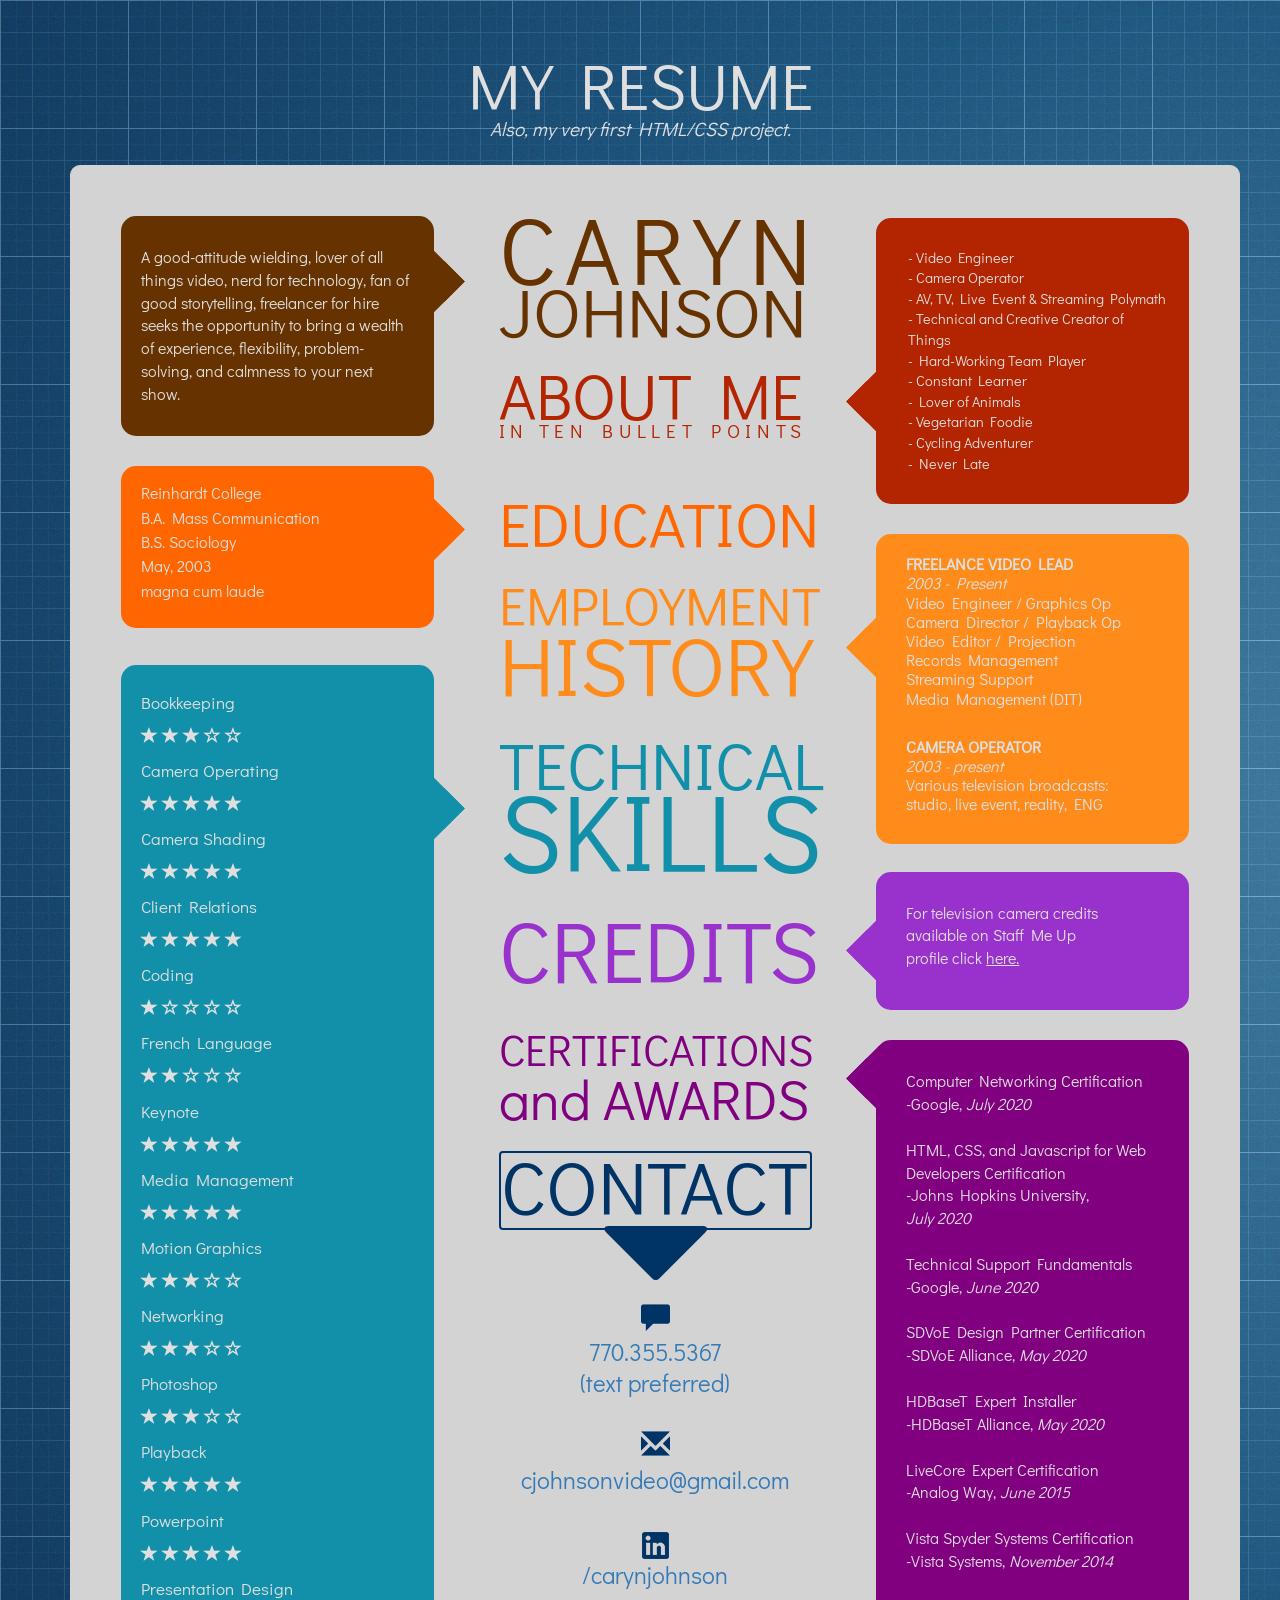
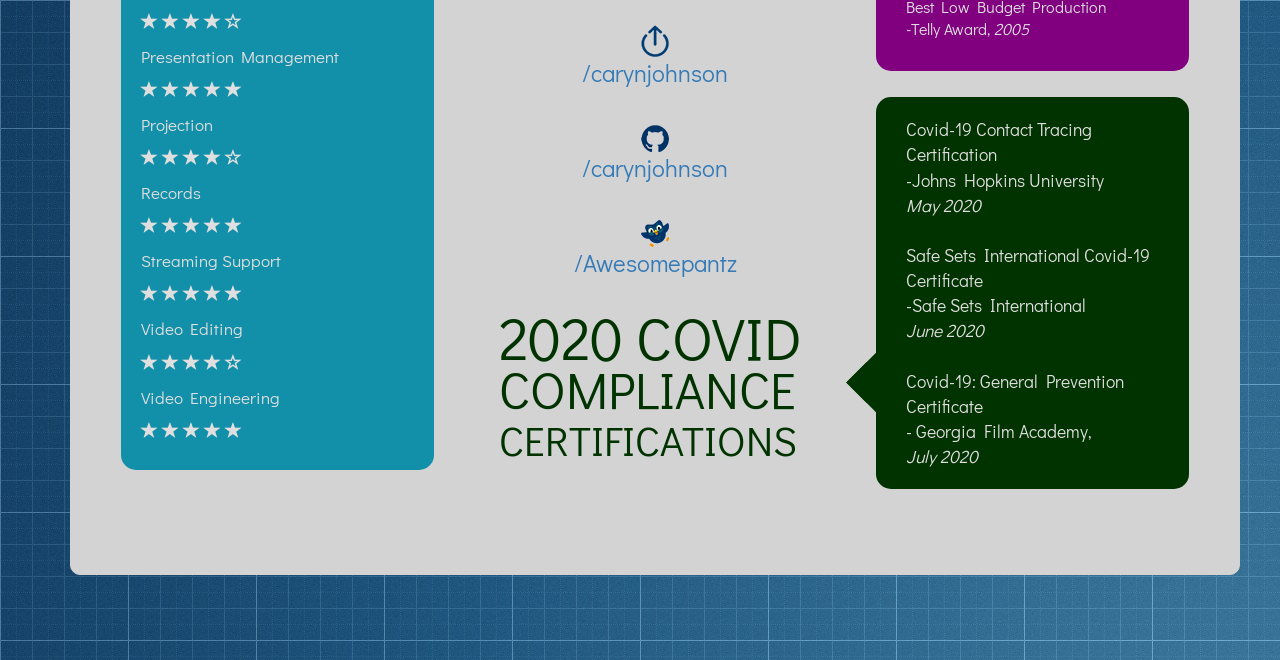
==== commit e47e5615: "mobile optimized test mobile test" ====
--- a/index.html
+++ b/index.html
@@ -2,7 +2,7 @@
 <html lang="en">
 <head>
     <meta charset="UTF-8">
-    <meta name="viewport" content="width=device-width, initial-scale=1.0, shrink-to-fit=no">
+    <meta name="viewport" content="width=device-width, initial-scale=1.0, shrink-to-fit=yes">
         <!-- Latest compiled and minified CSS -->
         <link rel="stylesheet" href="https://stackpath.bootstrapcdn.com/bootstrap/3.4.1/css/bootstrap.min.css" integrity="sha384-HSMxcRTRxnN+Bdg0JdbxYKrThecOKuH5zCYotlSAcp1+c8xmyTe9GYg1l9a69psu" crossorigin="anonymous">
         <!-- Stylesheet in file structure  -->
--- a/styles.css
+++ b/styles.css
@@ -1,5 +1,6 @@
 body {
-    /* background-image: url('Photos/background-grunge.jpg'); */
+    background-image: url(Photos/background-grunge.jpg);
+    background-repeat: repeat;
     background-color: #fda766;
     color: #E0DFDF;
     font-family: 'Didact Gothic', sans-serif;
@@ -7,7 +8,7 @@
 }
 
 .container {
-    padding-bottom: 35px;
+    padding-bottom: 85px;
     padding-top: 30px;
     position: static;
 }
@@ -29,6 +30,7 @@
     padding-right: 0px;
     border: 1px solid lightgray;
     border-radius: 10px;
+
 }
 
 #resume-body-line1 {
@@ -891,12 +893,14 @@
     
    #resume-white-box {
         background-color: lightgray;
-        height: 6160px;
+        height: 6190px;
         padding-left: 59px;
         padding-right: 10px;
         border: 1px solid lightgray;
         border-radius: 10px;
-        width: 591px;
+        width: 100%;
+        padding-bottom: 50px;
+
     }
     
     .caryn {   
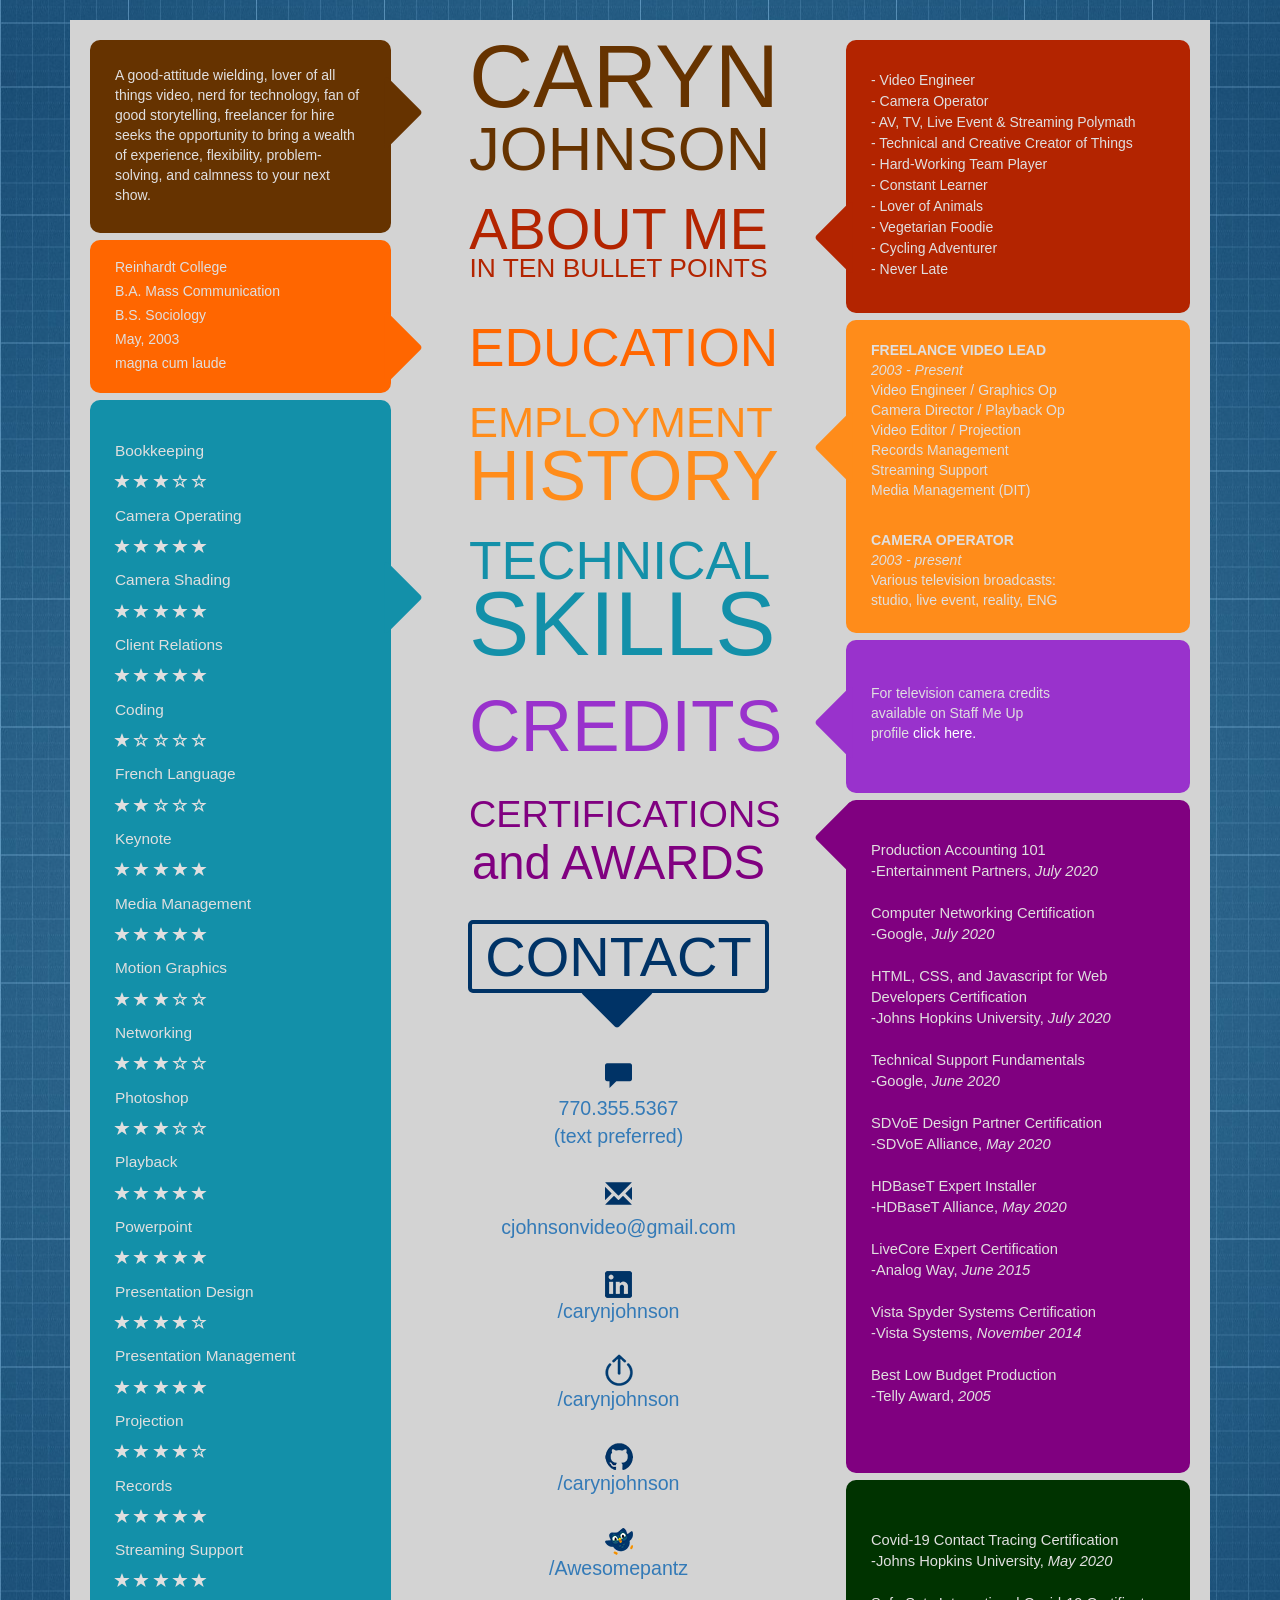
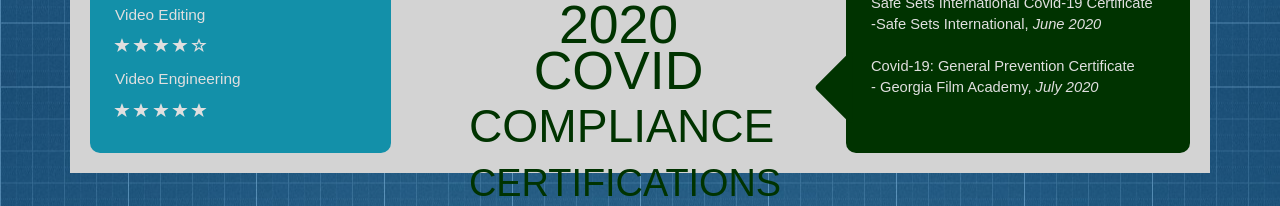
==== commit 5f35a564: "CSS Grid Change Updated from bootstrap to css grid" ====
--- a/index.html
+++ b/index.html
@@ -2,301 +2,208 @@
 <html lang="en">
 <head>
     <meta charset="UTF-8">
-    <meta name="viewport" content="width=device-width, initial-scale=1.0, shrink-to-fit=yes">
-        <!-- Latest compiled and minified CSS -->
-        <link rel="stylesheet" href="https://stackpath.bootstrapcdn.com/bootstrap/3.4.1/css/bootstrap.min.css" integrity="sha384-HSMxcRTRxnN+Bdg0JdbxYKrThecOKuH5zCYotlSAcp1+c8xmyTe9GYg1l9a69psu" crossorigin="anonymous">
-        <!-- Stylesheet in file structure  -->
-        <link rel="stylesheet" href="styles.css">
-<!-- google font -->
+    <meta name="viewport" content="width=device-width, initial-scale=1.0, shrink-to-fit=yes, user-scalable=yes"> 
+    <link rel="stylesheet" href="styles.css">
+    <link rel="stylesheet" href="https://stackpath.bootstrapcdn.com/bootstrap/3.4.1/css/bootstrap.min.css" integrity="sha384-HSMxcRTRxnN+Bdg0JdbxYKrThecOKuH5zCYotlSAcp1+c8xmyTe9GYg1l9a69psu" crossorigin="anonymous">
 <link href="https://fonts.googleapis.com/css2?family=Didact+Gothic&display=swap" rel="stylesheet">
-    <title>Online Resume</title>
+    <title>Caryn Johnson's Resume</title>
 </head>
 
 
 <body>
-    <div style="background-image: url('Photos/background-grunge.jpg')">
-    <div id="resume" class="container">
-        <h1 id="resume-header" class="text-center">MY RESUME</h1>
-        <div id="resume-header2" class="text-center"><i>Also, my very first HTML/CSS project.</i></div>
-
-        
-        <div id="resume-white-box" class="container">
-            <section id="resume-body-line1" class="row">
-
-                    <div class="col-lg-4 col-md-6 col-sm-6">
-                        <div id="bubble-caryn" class="speech-bubble">
-                            <i class="arrow right caryn"></i>
-                            A good-attitude wielding, lover of all things video, nerd for technology, fan of good storytelling, freelancer for hire seeks the opportunity to bring a wealth of experience, flexibility, problem-solving, and calmness to your next show.
-                        </div>
-                    </div> 
-
-                    <div class="col-lg-4 col-6 col-sm-6">
-                        <div id="caryn-johnson" class="resume-words">    
-                        <p>CARYN</p>
-                        <p>JOHNSON</p>
-                        <p>ABOUT ME</p>
-                        <p>IN TEN BULLET POINTS</p>
-                        </div>
-                    </div><br>
-                    
-                    <div class="col-lg-4 col-md-6 col-sm-6">
-                        <div id="bubble-about" class="speech-bubble">
-                            <i class="arrow left about"></i>
-                             <ul>
-                                 <li>- Video Engineer</li>
-                                 <li>- Camera Operator</li>
-                                 <li>- AV, TV, Live Event & Streaming Polymath</li>
-                                 <li>- Technical and Creative Creator of Things</li>
-                                 <li>- Hard-Working Team Player</li>
-                                 <li>- Constant Learner</li>
-                                 <li>- Lover of Animals</li>
-                                 <li>- Vegetarian Foodie</li>
-                                 <li>- Cycling Adventurer</li>
-                                 <li>- Never Late</li>
-                             </ul>
-                            </div>
-                        </div>
-            </section>
-
-    
-            <section id="resume-body-line2" class="row"></section>
-                    <div class="col-lg-4 col-md-6 col-sm-6">
-                        <div id="bubble-education" class="speech-bubble">
-                            <i class="arrow right education"></i>
-                                <p>Reinhardt College</p>
-                                <p>B.A. Mass Communication</p>
-                                <p>B.S. Sociology</p>
-                                <p>May, 2003</p>
-                                <p>magna cum laude</p>
-                            </div>
-                        </div>
-                    
-
-                    <div class="col-lg-4 col-md-6 col-sm-6">
-                        <div id="education" class="resume-words">    
-                        <p>EDUCATION</p>
-                        <p>EMPLOYMENT</p>
-                         <p>HISTORY</p>
-                        </div>
-                    </div>
-
-                    <div class="col-lg-4 col-md-6 col-sm-6">
-                        <div id="bubble-employment-history" class="speech-bubble">
-                            <i class="arrow left employment"></i>
-                                <p><b>FREELANCE VIDEO LEAD</b>
-                                <br><i>2003 - Present</i>
-                                <br>Video Engineer / Graphics Op <br>Camera Director / Playback Op <br>Video Editor / Projection <br>Records Management <br>Streaming Support <br>Media Management (DIT)
-                                <br><br>
-                                <p><b>CAMERA OPERATOR</b><br>
-                                <i>2003 - present</i><br>
-                                Various television broadcasts:<br>
-                                studio, live event, reality, ENG</p>
-                               
-
-                            </div>
-                        </div></section> 
-
-
-        <section id="resume-body-line3" class="row">
-                        <div class="col-lg-4 col-md-6 col-sm-6">
-                            <div id="bubble-techskills" class="speech-bubble">
-                                <i class="arrow right techskills"></i>
-                                    Bookkeeping<br>
-                                    <span class="glyphicon glyphicon-star"></span> <span class="glyphicon glyphicon-star"></span> <span class="glyphicon glyphicon-star"></span> <span class="glyphicon glyphicon-star-empty"></span> <span class="glyphicon glyphicon-star-empty"></span><br>
-                                    Camera Operating<br>
-                                    <span class="glyphicon glyphicon-star"></span> <span class="glyphicon glyphicon-star"></span> <span class="glyphicon glyphicon-star"></span> <span class="glyphicon glyphicon-star"></span> <span class="glyphicon glyphicon-star"></span><br>
-                                    Camera Shading<br>
-                                    <span class="glyphicon glyphicon-star"></span> <span class="glyphicon glyphicon-star"></span> <span class="glyphicon glyphicon-star"></span> <span class="glyphicon glyphicon-star"></span> <span class="glyphicon glyphicon-star"></span><br>
-                                    Client Relations<br>
-                                    <span class="glyphicon glyphicon-star"></span> <span class="glyphicon glyphicon-star"></span> <span class="glyphicon glyphicon-star"></span> <span class="glyphicon glyphicon-star"></span> <span class="glyphicon glyphicon-star"></span><br>
-                                    Coding<br>
-                                    <span class="glyphicon glyphicon-star"></span> <span class="glyphicon glyphicon-star-empty"></span> <span class="glyphicon glyphicon-star-empty"></span> <span class="glyphicon glyphicon-star-empty"></span> <span class="glyphicon glyphicon-star-empty"></span><br>
-                                    French Language<br>
-                                    <span class="glyphicon glyphicon-star"></span> <span class="glyphicon glyphicon-star"></span> <span class="glyphicon glyphicon-star-empty"></span> <span class="glyphicon glyphicon-star-empty"></span> <span class="glyphicon glyphicon-star-empty"></span><br>
-                                    Keynote<br>
-                                    <span class="glyphicon glyphicon-star"></span> <span class="glyphicon glyphicon-star"></span> <span class="glyphicon glyphicon-star"></span> <span class="glyphicon glyphicon-star"></span> <span class="glyphicon glyphicon-star"></span><br>
-                                    Media Management<br>
-                                    <span class="glyphicon glyphicon-star"></span> <span class="glyphicon glyphicon-star"></span> <span class="glyphicon glyphicon-star"></span> <span class="glyphicon glyphicon-star"></span> <span class="glyphicon glyphicon-star"></span><br>
-                                    Motion Graphics<br>
-                                    <span class="glyphicon glyphicon-star"></span> <span class="glyphicon glyphicon-star"></span> <span class="glyphicon glyphicon-star"></span> <span class="glyphicon glyphicon-star-empty"></span> <span class="glyphicon glyphicon-star-empty"></span><br>
-                                    Networking <br>
-                                    <span class="glyphicon glyphicon-star"></span> <span class="glyphicon glyphicon-star"></span> <span class="glyphicon glyphicon-star"></span> <span class="glyphicon glyphicon-star-empty"></span> <span class="glyphicon glyphicon-star-empty"></span><br>
-                                    Photoshop<br>
-                                    <span class="glyphicon glyphicon-star"></span> <span class="glyphicon glyphicon-star"></span> <span class="glyphicon glyphicon-star"></span> <span class="glyphicon glyphicon-star-empty"></span> <span class="glyphicon glyphicon-star-empty"></span><br>
-                                    Playback<br>
-                                    <span class="glyphicon glyphicon-star"></span> <span class="glyphicon glyphicon-star"></span> <span class="glyphicon glyphicon-star"></span> <span class="glyphicon glyphicon-star"></span> <span class="glyphicon glyphicon-star"></span><br>
-                                    Powerpoint<br>
-                                    <span class="glyphicon glyphicon-star"></span> <span class="glyphicon glyphicon-star"></span> <span class="glyphicon glyphicon-star"></span> <span class="glyphicon glyphicon-star"></span> <span class="glyphicon glyphicon-star"></span><br>
-                                    Presentation Design<br>
-                                    <span class="glyphicon glyphicon-star"></span> <span class="glyphicon glyphicon-star"></span> <span class="glyphicon glyphicon-star"></span> <span class="glyphicon glyphicon-star"></span> <span class="glyphicon glyphicon-star-empty"></span><br>
-                                    Presentation Management<br>
-                                    <span class="glyphicon glyphicon-star"></span> <span class="glyphicon glyphicon-star"></span> <span class="glyphicon glyphicon-star"></span> <span class="glyphicon glyphicon-star"></span> <span class="glyphicon glyphicon-star"></span><br>                                    
-                                    Projection<br>
-                                    <span class="glyphicon glyphicon-star"></span> <span class="glyphicon glyphicon-star"></span> <span class="glyphicon glyphicon-star"></span> <span class="glyphicon glyphicon-star"></span> <span class="glyphicon glyphicon-star-empty"></span><br>
-                                    Records<br>
-                                    <span class="glyphicon glyphicon-star"></span> <span class="glyphicon glyphicon-star"></span> <span class="glyphicon glyphicon-star"></span> <span class="glyphicon glyphicon-star"></span> <span class="glyphicon glyphicon-star"></span><br>
-                                    Streaming Support<br>
-                                    <span class="glyphicon glyphicon-star"></span> <span class="glyphicon glyphicon-star"></span> <span class="glyphicon glyphicon-star"></span> <span class="glyphicon glyphicon-star"></span> <span class="glyphicon glyphicon-star"></span><br>
-                                    Video Editing<br>
-                                    <span class="glyphicon glyphicon-star"></span> <span class="glyphicon glyphicon-star"></span> <span class="glyphicon glyphicon-star"></span> <span class="glyphicon glyphicon-star"></span> <span class="glyphicon glyphicon-star-empty"></span><br>
-                                    Video Engineering<br>
-                                    <span class="glyphicon glyphicon-star"></span> <span class="glyphicon glyphicon-star"></span> <span class="glyphicon glyphicon-star"></span> <span class="glyphicon glyphicon-star"></span> <span class="glyphicon glyphicon-star"></span><br>
+    <div id="resume-container" class="container">
+    <div class="wrapper">
+
+        <div class="bubble" id="bubble-caryn">
+            A good-attitude wielding, lover of all things video, nerd for technology, fan of good storytelling, freelancer for hire seeks the opportunity to bring a wealth of experience, flexibility, problem-solving, and calmness to your next show.
+        </div>
+        
+        <div class="text-cats" id="text-caryn"><p>CARYN</p><p>JOHNSON</p></div>
+        
+        <div class="bubble" id="bubble-about">
+            
+            - Video Engineer<br>
+            - Camera Operator<br>
+            - AV, TV, Live Event & Streaming Polymath<br>
+            - Technical and Creative Creator of Things<br>
+            - Hard-Working Team Player<br>
+            - Constant Learner<br>
+            - Lover of Animals<br>
+            - Vegetarian Foodie<br>
+            - Cycling Adventurer<br>
+            - Never Late<br>
+                             
+        </div>
+        <div class="text-cats" id="text-about"><p>ABOUT ME</p><p>IN TEN BULLET POINTS</p></div>
+        
+        <div class="bubble" id="bubble-education">
+            <p>Reinhardt College</p>
+            <p>B.A. Mass Communication</p>
+            <p>B.S. Sociology</p>
+            <p>May, 2003</p>
+            <p>magna cum laude</p>
+        </div>  
+        <div class="text-cats" id="text-education">EDUCATION</div>
+       
+        
+        <div class="bubble" id="bubble-employment">
+            <p><b>FREELANCE VIDEO LEAD</b>
+            <br><i>2003 - Present</i>
+            <br>Video Engineer / Graphics Op <br>Camera Director / Playback Op <br>Video Editor / Projection <br>Records Management <br>Streaming Support <br>Media Management (DIT)
+            <br><br>
+            <p><b>CAMERA OPERATOR</b><br>
+            <i>2003 - present</i><br>
+            Various television broadcasts:<br>
+            studio, live event, reality, ENG</p>
+        </div>
+
+
+        <div class="text-cats" id="text-employment"><p>EMPLOYMENT</p><p>HISTORY</p></div>
+        
+        <div class="bubble" id="bubble-techskills">
+            Bookkeeping<br>
+            <span class="glyphicon glyphicon-star"></span> <span class="glyphicon glyphicon-star"></span> <span class="glyphicon glyphicon-star"></span> <span class="glyphicon glyphicon-star-empty"></span> <span class="glyphicon glyphicon-star-empty"></span><br>
+            Camera Operating<br>
+            <span class="glyphicon glyphicon-star"></span> <span class="glyphicon glyphicon-star"></span> <span class="glyphicon glyphicon-star"></span> <span class="glyphicon glyphicon-star"></span> <span class="glyphicon glyphicon-star"></span><br>
+            Camera Shading<br>
+            <span class="glyphicon glyphicon-star"></span> <span class="glyphicon glyphicon-star"></span> <span class="glyphicon glyphicon-star"></span> <span class="glyphicon glyphicon-star"></span> <span class="glyphicon glyphicon-star"></span><br>
+            Client Relations<br>
+            <span class="glyphicon glyphicon-star"></span> <span class="glyphicon glyphicon-star"></span> <span class="glyphicon glyphicon-star"></span> <span class="glyphicon glyphicon-star"></span> <span class="glyphicon glyphicon-star"></span><br>
+            Coding<br>
+            <span class="glyphicon glyphicon-star"></span> <span class="glyphicon glyphicon-star-empty"></span> <span class="glyphicon glyphicon-star-empty"></span> <span class="glyphicon glyphicon-star-empty"></span> <span class="glyphicon glyphicon-star-empty"></span><br>
+            French Language<br>
+            <span class="glyphicon glyphicon-star"></span> <span class="glyphicon glyphicon-star"></span> <span class="glyphicon glyphicon-star-empty"></span> <span class="glyphicon glyphicon-star-empty"></span> <span class="glyphicon glyphicon-star-empty"></span><br>
+            Keynote<br>
+            <span class="glyphicon glyphicon-star"></span> <span class="glyphicon glyphicon-star"></span> <span class="glyphicon glyphicon-star"></span> <span class="glyphicon glyphicon-star"></span> <span class="glyphicon glyphicon-star"></span><br>
+            Media Management<br>
+            <span class="glyphicon glyphicon-star"></span> <span class="glyphicon glyphicon-star"></span> <span class="glyphicon glyphicon-star"></span> <span class="glyphicon glyphicon-star"></span> <span class="glyphicon glyphicon-star"></span><br>
+            Motion Graphics<br>
+            <span class="glyphicon glyphicon-star"></span> <span class="glyphicon glyphicon-star"></span> <span class="glyphicon glyphicon-star"></span> <span class="glyphicon glyphicon-star-empty"></span> <span class="glyphicon glyphicon-star-empty"></span><br>
+            Networking <br>
+            <span class="glyphicon glyphicon-star"></span> <span class="glyphicon glyphicon-star"></span> <span class="glyphicon glyphicon-star"></span> <span class="glyphicon glyphicon-star-empty"></span> <span class="glyphicon glyphicon-star-empty"></span><br>
+            Photoshop<br>
+            <span class="glyphicon glyphicon-star"></span> <span class="glyphicon glyphicon-star"></span> <span class="glyphicon glyphicon-star"></span> <span class="glyphicon glyphicon-star-empty"></span> <span class="glyphicon glyphicon-star-empty"></span><br>
+            Playback<br>
+            <span class="glyphicon glyphicon-star"></span> <span class="glyphicon glyphicon-star"></span> <span class="glyphicon glyphicon-star"></span> <span class="glyphicon glyphicon-star"></span> <span class="glyphicon glyphicon-star"></span><br>
+            Powerpoint<br>
+            <span class="glyphicon glyphicon-star"></span> <span class="glyphicon glyphicon-star"></span> <span class="glyphicon glyphicon-star"></span> <span class="glyphicon glyphicon-star"></span> <span class="glyphicon glyphicon-star"></span><br>
+            Presentation Design<br>
+            <span class="glyphicon glyphicon-star"></span> <span class="glyphicon glyphicon-star"></span> <span class="glyphicon glyphicon-star"></span> <span class="glyphicon glyphicon-star"></span> <span class="glyphicon glyphicon-star-empty"></span><br>
+            Presentation Management<br>
+            <span class="glyphicon glyphicon-star"></span> <span class="glyphicon glyphicon-star"></span> <span class="glyphicon glyphicon-star"></span> <span class="glyphicon glyphicon-star"></span> <span class="glyphicon glyphicon-star"></span><br>                                    
+            Projection<br>
+            <span class="glyphicon glyphicon-star"></span> <span class="glyphicon glyphicon-star"></span> <span class="glyphicon glyphicon-star"></span> <span class="glyphicon glyphicon-star"></span> <span class="glyphicon glyphicon-star-empty"></span><br>
+            Records<br>
+            <span class="glyphicon glyphicon-star"></span> <span class="glyphicon glyphicon-star"></span> <span class="glyphicon glyphicon-star"></span> <span class="glyphicon glyphicon-star"></span> <span class="glyphicon glyphicon-star"></span><br>
+            Streaming Support<br>
+            <span class="glyphicon glyphicon-star"></span> <span class="glyphicon glyphicon-star"></span> <span class="glyphicon glyphicon-star"></span> <span class="glyphicon glyphicon-star"></span> <span class="glyphicon glyphicon-star"></span><br>
+            Video Editing<br>
+            <span class="glyphicon glyphicon-star"></span> <span class="glyphicon glyphicon-star"></span> <span class="glyphicon glyphicon-star"></span> <span class="glyphicon glyphicon-star"></span> <span class="glyphicon glyphicon-star-empty"></span><br>
+            Video Engineering<br>
+            <span class="glyphicon glyphicon-star"></span> <span class="glyphicon glyphicon-star"></span> <span class="glyphicon glyphicon-star"></span> <span class="glyphicon glyphicon-star"></span> <span class="glyphicon glyphicon-star"></span><br>
                                     
-                                </div>
-                            </div>
-                        
-    
-                        <div class="col-lg-4 col-md-6 col-sm-6">
-                            <div id="techskills" class="resume-words">    
-                            <p>TECHNICAL</p>
-                            <p>SKILLS</p>
-                            <p>CREDITS</p>
-                            </div>
-                        </div><br>
-    
-                        <div class="col-lg-4 col-md-6 col-sm-6">
-                            <div id="bubble-credits" class="speech-bubble">
-                                <i class="arrow left credits"></i>
-                                <p>For television camera credits<br> available on Staff Me Up <br>profile click <a href="https://staffmeup.com/profile/carynjohnson" target="_blank">here.</a></p>
-                                </div>
-                            </div>
-
-                            <div class="col-lg-4 col-md-6 col-sm-6">
-                                <div id="certifications" class="resume-words">
-                                <p>CERTIFICATIONS</p>
-                                <p>and AWARDS</p>
-                                </div>
-                                <div id="socials" class="resume-words">
-                                    <p>CONTACT</p>
-                                    <span class="glyphicon glyphicon-triangle-bottom" style="color:#003366"></span>
-                                </div>
-                                <div id="contact-list" class="speech-bubble" class="col-lg-4 col-md-6 col-sm-6">
-                                    <span class="glyphicon glyphicon-comment" style="color:#003366"></span><br>
-                                    <a href="tel:770-355-5367">770.355.5367<br>(text preferred)</a><br><br>
-                                    <span class="glyphicon glyphicon-envelope" style="color:#003366"></span><br>
-                                    <a href="mailto:cjohnsonvideo@gmail.com" target="_blank">cjohnsonvideo@gmail.com</a><br><br>
-                                    <img src="Photos/linked-in-icon2.png" alt="Linked In Logo"><br>
-                                    <a href="https://www.linkedin.com/in/carynjohnson/" target="_blank">/carynjohnson</a><br><br>
-                                    <img src="Photos/staffmeup.png" alt="Staff Me Up Logo"><br>
-                                    <a href="https://staffmeup.com/profile/carynjohnson" target="_blank">/carynjohnson</a><br><br>
-                                   <img src="Photos/githublogo.png" alt="Github Logo"><br>
-                                    <a href="https://github.com/CarynJohnson" target="_blank">/carynjohnson</a><br><br>
-                                    <img src="Photos/duolingo-311.png" alt="Duolingo Logo"><br>
-                                    <a href="https://www.duolingo.com/profile/Awesomepantz" target="_blank">/Awesomepantz</a>
-                                </div>
-                                <!-- <div id="phone" class="col-lg-10 col-md-10">
-                                    <div id="phone-number"> 
-                                        <span class="glyphicon glyphicon-comment" style="color:#003366"></span>
-                                        <div id="telephone-number"><a href="tel:770-355-5367">770.355.5367<br>(text preferred)</a></div>
-                                    </div>
-                                </div>
-                                
-
-                                <div id="email" class="col-lg-10">
-                                    <div id="email-address">
-                                        <span class="glyphicon glyphicon-envelope" style="color:#003366"></span>
-                                        <div id="email-addresslink"><a href="mailto:cjohnsonvideo@gmail.com" target="_blank">cjohnsonvideo@gmail.com</a>
-                                        </div>
-                                    </div>
-                                </div>
-
-
-                                <div id="linkedin">
-                                    <img src="Photos/linked in icon2.png" alt="Linked In Logo">
-                                    <div id="linkedin-link"><a href="https://www.linkedin.com/in/carynjohnson/" target="_blank">/carynjohnson</a>
-                                    </div>
-                                </div>
-
-                                <div id="staffmeup">
-                                    <img src="Photos/staff me up 311.png" alt="Staff Me Up Logo">
-                                    <div id="staffmeup-link"><a href="https://staffmeup.com/profile/carynjohnson" target="_blank">/carynjohnson</a>
-                                    </div>
-                                </div>
-
-                                <div id="github">
-                                    <img src="Photos/githublogo.png" alt="Github Logo">
-                                    <div id="github-link"><a href="https://github.com/CarynJohnson" target="_blank">/carynjohnson</a>
-                                    </div>
-                                </div>
-                                 <div id="twitter">
-                                    <img src="Photos/twitter 311.png" alt="Twitter Logo">
-                                    <div id="twitter-link"><a href="https://twitter.com/TinySunshineS" target="_blank">/TinySunshines</a>
-                                    </div>
-                                </div> -->
-                                <!-- <div id="duolingo">
-                                    <img src="Photos/duolingo 311.png" alt="Duolingo Logo">
-                                    <div id="duolingo-link"><a href="https://www.duolingo.com/profile/Awesomepantz" target="_blank">/Awesomepantz</a>
-                                    </div>
-                                </div> --> 
-                                
-                                <div class="col-lg-4 col-md-6 col-sm-6">
-                                    <div id="covid-compliance" class="resume-words">    
-                                    <p>2020&nbspCOVID</p>
-                                    <p>COMPLIANCE</p>
-                                    <p>CERTIFICATIONS</p>
-                                  
-                                    </div>
-                                </div><br>
-                            </div>
-        
-                            <div class="col-lg-4 col-md-6 col-sm-6">
-                                <div id="bubble-certifications" class="speech-bubble">
-                                    <i class="arrow left certifications"></i>
-                                      
-                                    
-                                        Computer Networking Certification<br>
-                                        -Google, <i>July 2020</i><br><br>
-                                        HTML, CSS, and Javascript for Web Developers Certification<br>
-                                        -Johns Hopkins University,<br><i>July 2020</i><br><br>
-                                        
-                                        Technical Support Fundamentals<br>
-                                        -Google,
-                                         <i>June 2020</i><br><br>
-                                        
-                                        SDVoE Design Partner Certification<br>
-                                       -SDVoE Alliance,
-                                       <i>May 2020</i><br><br>
-
-                                       HDBaseT Expert Installer<br>
-                                       -HDBaseT Alliance,
-                                       <i>May 2020</i><br><br>
-                                       
-                                        LiveCore Expert Certification<br>
-                                        -Analog Way,
-                                        <i> June 2015</i><br><br>
- 
-                                        Vista Spyder Systems Certification<br>
-                                        -Vista Systems,
-                                        <i>November 2014</i><br><br>
-
-                                        Best Low Budget Production<br>
-                                        -Telly Award, <i>2005</i>
-
-
-                                    </div>
-
-                                    <div id="bubble-covid" class="speech-bubble">
-                                    <i class="arrow left covid"></i>
-
-                                    Covid-19 Contact Tracing Certification<br>
-                                       -Johns Hopkins University<br>
-                                       <i>May 2020</i><br><br>
-
-                                       Safe Sets International Covid-19 Certificate<br>
-                                       -Safe Sets International<br>
-                                         <i>June 2020</i><br><br>
-
-                                    Covid-19: General Prevention Certificate<br>
-                                    - Georgia Film Academy,<br>
-                                    <i>July 2020</i>
-                                </div>
-                                    
-
-
-            </section>
+        </div>
+        <div class="text-cats" id="text-techskills"><p>TECHNICAL</p><p>SKILLS</p></div>
+        
+        <div class="bubble" id="bubble-credits">
+            <p>For television camera credits<br> available on Staff Me Up <br>profile <a href="https://staffmeup.com/profile/carynjohnson" target="_blank">click here.</a></p>            
+        </div>
+
+        <div class="text-cats" id="text-credits">
+            <a href="https://staffmeup.com/profile/carynjohnson" target="_blank">CREDITS</a>
+        </div>
+        <div class="bubble" id="bubble-certifications">
+            Production Accounting 101<br>
+            -Entertainment Partners, <i>July 2020</i><br><br>
+        
+            Computer Networking Certification<br>
+            -Google, <i>July 2020</i><br><br>
+            HTML, CSS, and Javascript for Web Developers Certification<br>
+            -Johns Hopkins University, <i>July 2020</i><br><br>
+            
+            Technical Support Fundamentals<br>
+            -Google,
+             <i>June 2020</i><br><br>
+            
+            SDVoE Design Partner Certification<br>
+           -SDVoE Alliance,
+           <i>May 2020</i><br><br>
+
+           HDBaseT Expert Installer<br>
+           -HDBaseT Alliance,
+           <i>May 2020</i><br><br>
            
-        </div>
+            LiveCore Expert Certification<br>
+            -Analog Way,
+            <i> June 2015</i><br><br>
+
+            Vista Spyder Systems Certification<br>
+            -Vista Systems,
+            <i>November 2014</i><br><br>
+
+            Best Low Budget Production<br>
+            -Telly Award, <i>2005</i>
+
+        </div>
+        
+        <div class="text-cats" id="text-certifications"><p>CERTIFICATIONS</p><p>and AWARDS</p></div>
+        
+        <div class="bubble" id="bubble-contact">
+            <span class="glyphicon glyphicon-comment" style="color:#003366"></span><br>
+            <a href="tel:770-355-5367">770.355.5367<br>(text preferred)</a><br><br>
+            <span class="glyphicon glyphicon-envelope" style="color:#003366"></span><br>
+            <a href="mailto:cjohnsonvideo@gmail.com" target="_blank">cjohnsonvideo@gmail.com</a><br><br>
+            <img src="Photos/linked-in-icon2.png" alt="Linked In Logo"><br>
+            <a href="https://www.linkedin.com/in/carynjohnson/" target="_blank">/carynjohnson</a><br><br>
+            <img src="Photos/staffmeup.png" alt="Staff Me Up Logo"><br>
+            <a href="https://staffmeup.com/profile/carynjohnson" target="_blank">/carynjohnson</a><br><br>
+            <img src="Photos/githublogo.png" alt="Github Logo"><br>
+            <a href="https://github.com/CarynJohnson" target="_blank">/carynjohnson</a><br><br>
+            <img src="Photos/duolingo-311.png" alt="Duolingo Logo"><br>
+            <a href="https://www.duolingo.com/profile/Awesomepantz" target="_blank">/Awesomepantz</a>    
+        </div>
+        
+        <div class="text-cats" id="text-contact">CONTACT</div>
+        
+        <div class="bubble" id="bubble-covid">
+            Covid-19 Contact Tracing Certification<br>
+            -Johns Hopkins University,
+            <i>May 2020</i><br><br>
+
+            Safe Sets International Covid-19 Certificate<br>
+            -Safe Sets International,
+                <i>June 2020</i><br><br>
+
+            Covid-19: General Prevention Certificate<br>
+            - Georgia Film Academy,
+            <i>July 2020</i>
+        </div>
+        
+        <div class="text-cats" id="text-covid"><p>2020 COVID</p><p>COMPLIANCE</p><p>CERTIFICATIONS</p></div>
+        
+        <div id="glyphicon-caryn"><span class="glyphicon glyphicon-triangle-right"></span></div>
+        <div id="glyphicon-education"><span class="glyphicon glyphicon-triangle-right"></span></div>
+        <div id="glyphicon-employment"><span class="glyphicon glyphicon-triangle-left"></span></div>
+        <div id="glyphicon-techskills"><span class="glyphicon glyphicon-triangle-right"></span></div>
+        <div id="glyphicon-contact"><span class="glyphicon glyphicon-triangle-bottom"></span></div>
+        <div id="glyphicon-about"><span class="glyphicon glyphicon-triangle-left"></span></div>
+        <div id="glyphicon-credits"><span class="glyphicon glyphicon-triangle-left"></span></div>
+        <div id="glyphicon-certifications"><span class="glyphicon glyphicon-triangle-left"></span></div>
+        <div id="glyphicon-covid"><span class="glyphicon glyphicon-triangle-left"></span></div>
+
+        <div id="glyphicon-caryn-small"><span class="glyphicon glyphicon-triangle-bottom"></span></div>
+        <div id="glyphicon-education-small"><span class="glyphicon glyphicon-triangle-bottom"></span></div>
+        <div id="glyphicon-employment-small"><span class="glyphicon glyphicon-triangle-top"></span></div>
+        <div id="glyphicon-techskills-small"><span class="glyphicon glyphicon-triangle-top"></span></div>
+        <div id="glyphicon-contact-small"><span class="glyphicon glyphicon-triangle-bottom"></span></div>
+        <div id="glyphicon-about-small"><span class="glyphicon glyphicon-triangle-top"></span></div>
+        <div id="glyphicon-credits-small"><span class="glyphicon glyphicon-triangle-bottom"></span></div>
+        <div id="glyphicon-certifications-small"><span class="glyphicon glyphicon-triangle-top"></span></div>
+        <div id="glyphicon-covid-small"><span class="glyphicon glyphicon-triangle-bottom"></span></div>
     </div>
+    </div>
+
+
 
 </body>
-</html>+    
--- a/styles.css
+++ b/styles.css
@@ -1,365 +1,345 @@
 body {
     background-image: url(Photos/background-grunge.jpg);
     background-repeat: repeat;
-    background-color: #fda766;
+    background-position: center;
     color: #E0DFDF;
     font-family: 'Didact Gothic', sans-serif;
-    font-size: 16px;
-}
-
-.container {
-    padding-bottom: 85px;
+    font-size: 16px;  
+}
+
+.wrapper {
+    display: grid;
+    grid-template-columns: repeat(24, 1fr);
+    grid-template-rows: repeat(43, 33px);
+    column-gap: none;
+    row-gap: .5em;
+    background-color: lightgray;
+    color: #E0DFDF;
+    vertical-align: middle;
+    padding: 20px;
+    margin-top: 20px;
+
+}
+#text-credits a:link {
+    color: darkorchid;
+    text-decoration: none;
+}
+#text-credits a:visited {
+    color: darkorchid;
+    text-decoration: none;
+}
+#text-credits a:hover {
+    color: darkorchid;
+    text-decoration: none;
+}
+#text-credits a:active {
+    color: darkorchid;
+    text-decoration: none;
+}
+.glyphicon {
+    font-size: 5.5em;
+}
+#glyphicon-caryn-small {
+    display: none;
+} 
+#glyphicon-about-small {
+    display: none;
+} 
+#glyphicon-education-small {
+    display: none;
+} 
+#glyphicon-employment-small {
+    display: none;
+} 
+#glyphicon-techskills-small {
+    display: none;
+} 
+#glyphicon-contact-small {
+    display: none;
+} 
+#glyphicon-credits-small {
+    display: none;
+} 
+#glyphicon-certifications-small {
+    display: none;
+} 
+#glyphicon-covid-small {
+    display: none;
+} 
+
+.bubble {
+    grid-column: span 12;
+    border-radius: 10px;
+    padding: 20px;
+    padding-left: 25px;
+    padding-right: 25px;
+
+}
+
+.text-cats {
+    grid-column: span 12;
+    padding: 1px;
+    margin: 0px;
+    line-height: 1em;
+    text-align: center;
+    vertical-align: middle;
+    font-size: 2.2em;
+}
+
+
+
+#bubble-caryn {
+    grid-column: 1/8;
+    grid-row: 1/6;
+    padding-top: 25px;
+    background-color: #663300;    
+} 
+#bubble-about {
+    grid-column: 17/25;
+    grid-row: 1/8;
+    background-color: #b32400;
+    line-height: 1.5em;
     padding-top: 30px;
-    position: static;
-}
-
-#resume-header {
+}
+#bubble-education {
+    grid-column: 1/8;
+    grid-row: 6/10;
+    background-color: #ff6600;
+    line-height: 1em;
+}
+#bubble-employment {
+    grid-column: 17/25;
+    grid-row: 8/16;
+    background-color:  #ff8c1a;
+}
+#bubble-techskills {
+    grid-column: 1/8;
+    grid-row: 10/44;
+    background-color: #1390A9;
+    font-size: 1.1em;
+    line-height: 2.1em;
+    padding-top: 35px;
+}
+#bubble-techskills span {
+    font-size: 1em;
+}
+
+#bubble-credits {
+    grid-column: 17/25;
+    grid-row: 16/20;
+    background-color: darkorchid;
+    position: relative;
+    padding-top: 43px;
+}
+#bubble-credits a {
+    color: white;
+}
+#bubble-certifications {
+    grid-column: 17/25;
+    grid-row: 20/37;
+    background-color: purple;
+    padding-top: 40px;
+    font-size: 1.05em;
+    
+}
+#bubble-covid {
+    grid-column:17/25;
+    grid-row: 37/44;
+    background-color: #003300;
+    font-size: 1.05em;
+    padding-top: 50px;
+}
+#bubble-contact {
+    grid-column: 9/16;
+    grid-row: 26/41;
+    text-align: center;
+    font-size: 1.4em;
+}
+#bubble-contact .glyphicon {
+    font-size: 1.4em;
+}
+
+
+#text-caryn {
+    grid-column: 9/16;
+    grid-row: 1/5;
+    color: #663300;
+    font-size: 4.4em;
+    margin-top: 5px;   
+}
+#text-caryn :nth-child(1){
+    font-size: 1.445em;
+}
+#text-about {
+    grid-column: 9/16;
+    grid-row: 5/7; 
+    color: #b32400;
+    font-size: 4.1em;
+}
+#text-about :nth-child(2) {
+    font-size: .46em;
+    line-height: 0em;
+}
+#text-education {
+    grid-column: 9/16;
+    grid-row: 8/10;
+    color: #ff6600;
+    font-size: 3.8em;
+}
+#text-employment {
+    grid-column: 9/16;
+    grid-row: 10/13;
+    color: #ff8c1a;
+    font-size: 3.1em;
+}
+#text-employment :nth-child(2){
+    font-size: 1.62em;
+}
+#text-techskills {
+    grid-column: 9/16;
+    grid-row: 13/17;
+    color: #1390A9;
+    font-size: 3.8em;
+    margin-top: 13px;
+}
+#text-techskills :nth-child(2) {
+    font-size: 1.7em;
+}
+#text-credits {
+    grid-column: 9/16;
+    grid-row: 17/19;
+    color: darkorchid;
+    font-size: 5.1em;
+    position: relative;
+    top: 10px;
+}
+#text-certifications {
+    grid-column: 9/16;
+    grid-row: 19/22;
+    color: purple;
+    font-size: 2.7em;
+    position: relative;
+    top: 35px;
+
+}
+#text-certifications :nth-child(2) {
+    font-size: 1.25em;
+}
+#text-contact {
+    grid-column: 9/16;
+    grid-row: 23/25;
+    color: #003366;
     font-size: 4em;
-}
-
-#resume-header2 {
-    margin-bottom: 22px;
-    margin-top: -15px;
-    font-size: 1.2em;
-}
-
-#resume-white-box {
-    background-color: lightgray;
-    height: auto;
-    padding-left: 35px;
-    padding-right: 0px;
-    border: 1px solid lightgray;
-    border-radius: 10px;
-
-}
-
-#resume-body-line1 {
-    padding: 0px;
-    margin: 0px;
-}
-
-#resume-body-line3 {
-    padding: 0px;
-    margin: 0px;
-}
-
-.speech-bubble {
-    float: left;
-    border-radius: 15px;
-    width: 90%;
-    text-align: center;
-    color: #E0DFDF;
-    padding: 20px;
+    border: 4px solid #003366;
+    border-radius: 5px;
+    padding-top: 5px;
+}
+#glyphicon-contact {
+    grid-column: 9/16;
+    grid-row: 25;
+}
+#glyphicon-contact span {
+    grid-column: 12;
+    color: #003366;
     position: relative;
-    text-align: center;
-    vertical-align: center;
-    margin: 0px;
-    height: 100%;
-}
-/* ARROW/CARROTS FOR BUBBLES */
-.arrow {
-    border: solid white;
-    border-width: 0 29px 29px 0px;
-    display: inline-block;
-    padding: 9px;
-    position: absolute;
-}
-.right {
-    transform: rotate(-45deg);
-    -webkit-transform: rotate(-45deg);
-    left: 287px;
-}
-.left {
-    transform: rotate(135deg);
-    -webkit-transform: rotate(135deg);
-    left: -20px;
-}
-.caryn {   
-    top: 42px;
-    border-color:  #663300;    
-}
-.education {
+    left: 110px;
+    top: -28px;
+}
+#text-covid {
+    grid-column: 9/16;
+    grid-row: 40/44;
+    color: #003300;
+    font-size: 3.3em;
+}
+#text-covid :nth-child(1) {
+    font-size: 1.16em;
+}
+#text-covid :nth-child(3) {
+    font-size: .82em;
+}
+#glyphicon-caryn {
+    grid-column: 8;
+    grid-row: 1/5;
+}
+#glyphicon-caryn span {
+    color: #663300;
+    position: relative;
+    top: 35px;
+    left: -26px;
+}
+#glyphicon-about {
+    grid-column: 16;
+    grid-row: 5/7;
+}
+#glyphicon-about span {
+    color: #b32400;
+    position: relative;
+    top: 0px;
+    left: 26px;
+}
+
+#glyphicon-education {
+    grid-column: 8;
+    grid-row: 8/10;
+}
+#glyphicon-education span {
+    color: #ff6600;
+    position: relative;
+    top: -10px;
+    left: -26px;
+}
+
+#glyphicon-employment {
+    grid-column: 16;
+    grid-row: 10/13;
+}
+#glyphicon-employment span {
+    color: #ff8c1a;
+    position: relative;
+    top: 10px;
+    left: 26px;
+}
+
+#glyphicon-techskills {
+    grid-column: 8;
+    grid-row: 13/17;
+}
+#glyphicon-techskills span {
+    color: #1390A9;
+    position: relative;
     top: 40px;
-    border-color: #ff6600;
-}
-.about {
-    top: 160px;
-    border-color: #b32400;
-}
-.employment {
-    top: 90px;
-    border-color: #ff8c1a;
-}
-.techskills {
-    border-color: #1390A9;
-    top: 120px;
-}
-.credits {
-    border-color: darkorchid;
-    top: 55px;
-}
-.certifications {
-    border-color: purple;
-    top: 15px;
-}
-.covid {
-    border-color: #003300;
-    top: 262px;
-    font-size: .8em;
-}
-
-
-
-/* Category words */
-
-.resume-words {
-    float: left;
-    border-radius: 5px;
-    width: 90%;
-    text-align: justify;
-    font-size: medium;
-    margin-bottom: 0px;
-    margin-top: 0px;
-    line-height: .9em;
-    word-spacing: 0px;    
-}
-
-#caryn-johnson {
-    float: left;
-    color: #663300;
-    font-size: 5.9em;
-    letter-spacing: .1em;
-    height: 100%;
-    margin-top: 10px;
-}
-#caryn-johnson :nth-child(2) {
-    font-size: .73em;
-    letter-spacing: 0em;
-    margin-top: -32px;
-}
-
-#caryn-johnson :nth-child(3) {
-    color: #b32400;
-    font-size: .67em;
-    letter-spacing: .001em;
-    margin-top: -10px;
-
-} 
-#caryn-johnson :nth-child(4) {
-    font-size: 0.2em;
-    letter-spacing: .3em;
-    color: #b32400;
-    margin-top: -60px;
-}
-
-#education {
-    font-size: 3.9em;
-    margin-top: -40px;
-    padding: 0px;
-    line-height: .3em;
-    text-emphasis: bold;
-    color: #ff6600;
-    padding-top: 20px;
-}
-
-#education :nth-child(2) {
-    color: #ff8c1a;
-    line-height: 1em;
-    padding-top: 22px;
-    font-size: .86em;
-    margin-top: 24px;
-}
-
-#education :nth-child(3) {
-    color: #ff8c1a;
-    padding-top: 12px;
-    font-size: 1.32em;
-    margin-bottom: 0px;
-    padding-bottom: 0px;
-}
-
-#techskills {
-    color: #1390A9;
-    font-size: 4.1em;
-    margin-top: -106px;
-    padding: 0px;
-    line-height: .8em;
-    text-emphasis: bold;
-}
-
-#techskills :nth-child(2) {
-    font-size: 1.65em;
-    margin-top: 14px;
-}
-
-#techskills :nth-child(3) {
+    left: -26px;
+}
+#glyphicon-credits {
+    grid-column: 16;
+    grid-row: 17/19;
+}
+#glyphicon-credits span {
     color: darkorchid;
-    font-size: 1.31em;
-    margin-top: 67px;
-}
-
-#certifications {
-    font-size: 2.73em;
-    margin-top: 20px;
+    position: relative;
+    top: 5px;
+    left: 26px;
+}
+#glyphicon-certifications {
+    grid-column: 16;
+    grid-row: 19/22;
+}
+#glyphicon-certifications span {
     color: purple;
     position: relative;
-}
-
-#certifications :nth-child(2) {
-    font-size: 1.267em;
-}
-#covid-compliance {
-    font-size: 3.2em;
-    margin-top: 20px;
-    margin-left: -15px;
+    top: 40px;
+    left: 26px;
+}
+#glyphicon-covid {
+    grid-column: 16;
+    grid-row: 41/44;
+}
+#glyphicon-covid span {
     color: #003300;
-    line-height: .8em;
-}
-#covid-compliance :nth-child(1){
-    font-size: 1.15em;
-}
-#covid-compliance :nth-child(3){
-    font-size: .8em;
-}
-#socials {
-    color: #003366;
-    font-size: 4.65em;
-    margin-top: 22px;
-}
-
-/* Bubbles */
-
-#bubble-caryn {
-    background-color: #663300;
-    clear: both;
-    margin-bottom: 0px;
-    text-align: left;
-    padding-top: 30px;
-    padding-bottom: 30px;
-    margin-top: 20px;
-}
-
-#bubble-about {
-    background-color: #b32400;
-    margin-bottom: 30px;
-    text-align: left;
-    margin-top: -1px;
-    font-size: .98em;
-}
-
-#bubble-about ul {
-    text-align: left;
-    list-style-type: none;
-    padding-left: 12px;
-    margin: 0;
-    font-size: .92em;
-    padding-top: 10px;
-    padding-bottom: 10px;    
-}
-   
-#bubble-education {
-    background-color: #ff6600;
-    margin-top: -68px;
-    margin-bottom: 0px;
-    text-align: left;
-}
-
-#bubble-education p {
-    line-height: .9;
-}
-
-#bubble-employment-history {
-    background-color: #ff8c1a;
-    margin-top: 0px;
-    text-align: left;
-    padding-left: 30px;
-}
-
-#bubble-employment-history p {
-    line-height: 1.2;
-}
-
-#bubble-techskills {
-    background-color: #1390A9;
-    margin-top: -179px;
-    text-align: left;
-    line-height: 2em;
-    padding-top: 21px;
-    padding-bottom: 21px;
-    font-size: 1.065em;
-}
-
-#bubble-credits {
-    background-color: darkorchid;
-    margin-top: 28px;
-    padding: 25px;
-    padding-top: 30px;
-    padding-bottom: 30px;
-    text-align: left;
-    padding-left: 30px;
-}
-
-#bubble-credits a {
-    color: #E0DFDF;
-    text-decoration: underline;
-}
-
-#bubble-certifications {
-    background-color: purple;
-    margin-top: 30px;
-    text-align: left;
-    padding-left: 30px;
-    padding-top: 30px;
-    padding-bottom: 30px;
-}
-
-#bubble-covid {
-    background-color: #003300;
-    margin-top: 26px;
-    text-align: left;
-    padding-left: 30px;
-    padding-right: 20px;
-    font-size: 1.1em;
-}
-
-#socials p {
-    border: solid 2px #003366;
-    margin-bottom: 0px;
-    padding-bottom: 8px;
-    border-radius: 4px;
-}
-
-#socials span {
-    margin-top: 189px;
-    margin-left:100px;
-    padding: 0px;
-    position: absolute;
-    font-size: 1.5em;
-}
-
-#contact-list {
-    text-align: center;
-    justify-content: center;
-    align-items: center;
-    vertical-align: center; 
-    line-height: 1.3em;
-    font-size: 1.5em;
-    margin-top: 52px;
-}
-
-#contact-list .glyphicon {
-    font-size: 1.2em;
-}
-
-
-
-
-
-
-
-
-
-
+    position: relative;
+    top: 10px;
+    left: 26px;
+}
 
 
 
@@ -379,799 +359,793 @@
 
 
 /* MEDIUM SIZED DEVICES MEDIUM SIZED DEVICES MEDIA QUERY MEDIUM MEDIUM TWO BUBBLES */
-@media (min-width: 992px) and (max-width: 1199px) {
-    #resume-white-box {
-        padding-left: 85px;
-        padding-right:60px;
+@media (min-width: 992px) and (max-width: 1199px){
+.wrapper {
+    margin-left: 20px;
+    margin-right: 20px;
+    grid-template-rows: repeat(64, 33px);
+
+}    
+    #bubble-caryn {
+        grid-column: 2/13;
+        grid-row: 1/5; 
+        padding-top: 25px;  
+    } 
+    #glyphicon-caryn {
+        grid-column: 13;
+        grid-row: 1/5;
+        position: relative;
+        left: 3px;
+    }
+    #text-caryn {
+        grid-column: 14/24;
+        grid-row: 1/5;
+    }
+    #bubble-about {
+        grid-column: 14/24;
+        grid-row: 5/12;
+        padding-top: 30px;
+    }
+    #text-about {
+        grid-column: 2/13;
+        grid-row: 5/7; 
+    }
+    #glyphicon-about {
+        grid-column: 13;
+        grid-row: 5;
+    }
+    #text-education {
+        grid-column: 2/13;
+        grid-row: 8/10;
+        position: relative;
+        top: -20px;
+    }
+    #bubble-education {
+        grid-column: 2/13;
+        grid-row: 10/14;
+        position: relative;
+        top: -10px;
+    }
+    #glyphicon-education {
+        grid-column: 8;
+        grid-row: 8/10;
+    }
+    #glyphicon-education span {
+        position: relative;
+        top: 15px;
+        left: -30px;
+        transform: rotate(-90deg);
+        -webkit-transform: rotate(-90deg);
+    }
+    #text-employment {
+        grid-column: 1/13;
+        grid-row: 14/17;
+    }
+    #bubble-employment {
+        grid-column: 14/24;
+        grid-row: 12/20;
+    }
+    #bubble-techskills {
+        grid-column: 2/13;
+        grid-row: 17/53;
+        line-height: 2.3em;
         padding-top: 20px;
-    }
-    .caryn {   
-        top: 42px;
-        left: 320px;   
-    }
-    .education {
-        top: -24px;
-        left: 142px;
-        transform: rotate(-135deg);
-        -webkit-transform: rotate(-135deg);
-    }
-    .about {
-        top: 58px;
-        left: -25px;
+        font-size: 1.1em;
+    }
+
+    #text-techskills {
+        grid-column: 14/24;
+        grid-row: 20/24;
+    }
+
+    #glyphicon-techskills {
+        grid-column: 13;
+        grid-row: 21;
+    }
+    #glyphicon-techskills span {
+        position: relative;
+        top: 0px;
+        left: -23px;
+    }
+    #text-credits {
+        grid-column: 14/24;
+        grid-row: 24;
+    }
+    #bubble-credits {
+        grid-column: 14/24;
+        grid-row: 27/30;
+        position: relative;
+        padding-top: 25px;
+    }
+    #glyphicon-credits {
+        grid-column: 17;
+        grid-row: 26;
+    }
+    #glyphicon-credits span {
+        top: -10px;
+        left: 40px;
+        transform: rotate(90deg);
+        -webkit-transform: rotate(90deg);
+    }
+    #text-certifications {
+        grid-column: 14/24;
+        grid-row: 30/33;
+        position: relative;
+        top: 0px;
+    }
+    #glyphicon-certifications {
+        grid-column: 17;
+        grid-row: 32;
+    }
+    #glyphicon-certifications span {
+        position: relative;
+        top: -10px;
+        left: 40px;
+        transform: rotate(90deg);
+        -webkit-transform: rotate(90deg);
+    }
+    #bubble-certifications {
+        grid-column: 14/24;
+        grid-row: 33/51;
+        font-size: 1.3em;
+        padding-top: 60px;
+        padding-bottom: 0px;
+        font-size: 1.05em; 
+    }
+    #text-contact {
+        grid-column: 14/24;
+        grid-row: 51/53;
+    }
+    #glyphicon-contact {
+        grid-column: 17;
+        grid-row: 53;
+    }
+    #glyphicon-contact span {
+        left: 45px;
+    }
+    #bubble-contact {
+        grid-column: 14/24;
+        grid-row: 53/59;
+        position: relative;
+        top: 40px;
+        font-size: .8em;
+    }
+    #text-covid {
+        grid-column: 2/13;
+        grid-row: 53/56;
+    }
+    #glyphicon-covid {
+        grid-column: 8;
+        grid-row: 57;
+        transform: rotate(90deg);
+        -webkit-transform: rotate(90deg);
+    }
+    #glyphicon-covid span {
+        position: relative;
+        left: 8px;
+        top: 10px;
+    }
+    #bubble-covid {
+        grid-column: 2/13;
+        grid-row: 58/64;
+        font-size: 1.1em;
+        padding-top: 25px;
+        position: relative;
+        top: 0px;
+    }  
+    #glyphicon-employment {
+        grid-column: 13;
+        grid-row: 14;
+    }
+    #glyphicon-employment span {
+        top: 10px;
+        left: 23px;
+    }
+    #bubble-contact .glyphicon {
+        font-size: 2.3em;
+    }
     
-    }
-    .employment {
-        top: 130px;
-        left: -25px;
-    }
-    .techskills {
-        top: 120px;
-        left: 320px;
-    }
-    .credits {
-        top: -23px;
-        left: 140px;
-        transform: rotate(-135deg);
-        -webkit-transform: rotate(-135deg);
-    }
-    .certifications {
-        top: -24px;
-        left: 140px;
-        transform: rotate(-135deg);
-        -webkit-transform: rotate(-135deg);
-    }
-    .covid {
-        top: -23px;
-        left: 139px;
-        font-size: .8em;
-        transform: rotate(224deg);
-        -webkit-transform: rotate(224deg);
-
-    }
-    #caryn-johnson {
+    
+}
+
+
+
+
+
+
+
+
+
+
+
+
+
+
+
+/* SMALL DEVICES  */
+@media (min-width: 768px) and (max-width: 991px){
+       .wrapper {
+        grid-template-rows: repeat(61, 33px);
+        font-size: 90%;
+    }    
+        #bubble-caryn {
+            grid-column: 2/13;
+            grid-row: 1/5; 
+            padding-top: 20px;  
+        } 
+        #glyphicon-caryn {
+            grid-column: 13;
+            grid-row: 1/5;
+            position: relative;
+            left: 3px;
+        }
+        #text-caryn {
+            grid-column: 14/24;
+            grid-row: 1/5;
+        }
+        #bubble-about {
+            grid-column: 14/24;
+            grid-row: 5/12;
+            padding-top: 25px;
+        }
+        #text-about {
+            grid-column: 2/13;
+            grid-row: 5/7; 
+        }
+        #glyphicon-about {
+            grid-column: 13;
+            grid-row: 5;
+        }
+        #text-education {
+            grid-column: 2/13;
+            grid-row: 8/10;
+            position: relative;
+            top: -20px;
+        }
+        #bubble-education {
+            grid-column: 2/13;
+            grid-row: 10/14;
+            position: relative;
+            top: -15px;
+            padding-top: 25px;
+        }
+        #glyphicon-education {
+            grid-column: 8;
+            grid-row: 8/10;
+        }
+        #glyphicon-education span {
+            position: relative;
+            top: 15px;
+            left: -30px;
+            transform: rotate(-90deg);
+            -webkit-transform: rotate(-90deg);
+        }
+        #text-employment {
+            grid-column: 1/13;
+            grid-row: 14/17;
+        }
+        #bubble-employment {
+            grid-column: 14/24;
+            grid-row: 12/20;
+            padding-top: 30px;
+        }
+        #bubble-techskills {
+            grid-column: 2/13;
+            grid-row: 17/50;
+            line-height: 2.3em;
+            padding-top: 20px;
+            font-size: 1.1em;
+        }
+    
+        #text-techskills {
+            grid-column: 14/24;
+            grid-row: 20/24;
+        }
+    
+        #glyphicon-techskills {
+            grid-column: 13;
+            grid-row: 21;
+        }
+        #glyphicon-techskills span {
+            position: relative;
+            top: 0px;
+            left: -23px;
+        }
+        #text-credits {
+            grid-column: 14/24;
+            grid-row: 24;
+        }
+        #bubble-credits {
+            grid-column: 14/24;
+            grid-row: 27/30;
+            position: relative;
+            padding-top: 25px;
+        }
+        #glyphicon-credits {
+            grid-column: 17;
+            grid-row: 26;
+        }
+        #glyphicon-credits span {
+            top: -10px;
+            left: 30px;
+            transform: rotate(90deg);
+            -webkit-transform: rotate(90deg);
+        }
+        #text-certifications {
+            grid-column: 14/24;
+            grid-row: 30/33;
+            position: relative;
+            top: 0px;
+        }
+        #glyphicon-certifications {
+            grid-column: 17;
+            grid-row: 32;
+        }
+        #glyphicon-certifications span {
+            position: relative;
+            top: -10px;
+            left: 30px;
+            transform: rotate(90deg);
+            -webkit-transform: rotate(90deg);
+        }
+        #bubble-certifications {
+            grid-column: 14/24;
+            grid-row: 33/48;
+            font-size: 1.3em;
+            padding-top: 40px;
+            padding-bottom: 0px;
+            font-size: 1.05em; 
+        }
+        #text-contact {
+            grid-column: 14/24;
+            grid-row: 48/50;
+        }
+        #glyphicon-contact {
+            grid-column: 17;
+            grid-row: 50;
+        }
+        #glyphicon-contact span {
+            left:35px;
+            top: -26px;
+        }
+        #bubble-contact {
+            grid-column: 14/24;
+            grid-row: 50/57;
+            position: relative;
+            top: 23px;
+            font-size: 1.1em;
+        }
+        #text-covid {
+            grid-column: 2/13;
+            grid-row: 50/54;
+        }
+        #glyphicon-covid {
+            grid-column: 8;
+            grid-row: 54;
+            transform: rotate(90deg);
+            -webkit-transform: rotate(90deg);
+        }
+        #glyphicon-covid span {
+            position: relative;
+            left: 0px;
+            top: 10px;
+        }
+        #bubble-covid {
+            grid-column: 2/13;
+            grid-row: 55/62;
+            font-size: 1.1em;
+            padding-top: 35px;
+            position: relative;
+            top: -10px;
+        }  
+        #glyphicon-employment {
+            grid-column: 13;
+            grid-row: 14;
+        }
+        #glyphicon-employment span {
+            top: 10px;
+            left: 23px;
+        }
+        #bubble-contact .glyphicon {
+            font-size: 2.3em;
+        }
+    
+    
+     
+}  
+
+
+
+
+
+
+
+
+
+
+
+
+
+
+
+
+
+
+
+
+
+
+/* EXTRA SMALL MEDIA QUERY */
+@media (max-width: 767px) {
+
+    body {
+        background-image: none;
+        background-color: lightgray;
+    }
+    #resume-container {
+        background-color: lightgray;
+ 
+        margin-left: auto;
+        margin-right: auto;
+        text-align: center;
+        align-items: center;
+
+    }
+    /* .wrapper {
+        grid-template-rows: repeat(93, 33px);
+
+} */
+#glyphicon-caryn {
+    display: none;
+} 
+#glyphicon-about {
+    display: none;
+} 
+#glyphicon-education {
+    display: none;
+} 
+#glyphicon-employment {
+    display: none;
+} 
+#glyphicon-techskills {
+    display: none;
+} 
+#glyphicon-contact {
+    display: none;
+} 
+#glyphicon-credits {
+    display: none;
+} 
+#glyphicon-certifications {
+    display: none;
+} 
+#glyphicon-covid {
+    display: none;
+} 
+    #bubble-caryn {
+        grid-row: 1/6;
+        grid-column: 1/25;
+        height: 100%;
+        display: flex;
+        align-items: center;
+        width: 100%; 
+    }
+    #text-caryn {
+        grid-row: 7/10;
+        grid-column: 1/25;
+        font-size: 360%;
+        width: 100%;
+        position: relative;
+        top: 10px;
+    }
+    #glyphicon-caryn-small {
+        display: inline-flex;
+        color: #663300;
+        grid-row: 5;
+        grid-column: 1/25;
+        font-size: 1.5em;        
+    } 
+    #glyphicon-caryn-small span {
+        position: relative;
+        top: 0px;
+        left: 50%;
+        transform: translateX(-50%);
+    }
+    #text-about {
+        grid-row: 10/11;
+        grid-column: 1/25;
+        font-size: 340%;
+        position: relative;
+        top: 0px; 
+        width: 100%;
+    }
+    #glyphicon-about-small {
+        display: inline-flex;
+        color:  #b32400;
+        grid-row: 11;
+        grid-column: 1/25;
+        font-size: 1.5em;
+    } 
+    #glyphicon-about-small span {
+        position: relative;
+        left: 35%;
+        transform: translateX(-65%);
+    }
+
+    #bubble-about {
+        grid-row: 13/21;
+        grid-column: 1/25;
+        padding-top: 35px;
+        display: flex;
+        width: 100%;
+        text-align: left;
+        align-items: center;    
+    }
+    #bubble-education {
+        grid-row: 21/25;
+        grid-column: 1/25;
+        position: relative;
+        top: 0px;
+        width: 100%;
+        text-align: left; 
+        align-items: center;
+    }
+    #glyphicon-education-small {
+        display: inline-flex;
+        color: #ff6600;
+        grid-row: 24;
+        grid-column: 1/25;
+        font-size: 1.5em;
+ 
+    } 
+    #glyphicon-education-small span {
+        position: relative;
+        left: 65%;
+        transform: translateX(-35%);
+        top: -8px;
+    }
+    #text-education {
+        grid-row: 26;
+        grid-column: 1/25;
+        width: 100%;
+        font-size: 320%;
+    }
+    #text-employment {
+        grid-row: 27/28;
+        grid-column: 1/25;
+        width: 100%; 
+        font-size: 255%;
+        position: relative;
+        top: 18px;
+    }
+    #glyphicon-employment-small {
+        display: inline-flex;
+        color: #ff8c1a;
+        grid-row: 29;
+        grid-column: 1/25;
+        font-size: 1.5em;
+        width: 100%;
+    } 
+    #glyphicon-employment-small span {
+        position: relative;
+        left: 37%;
+        transform: translateX(-63%);
+    }
+    #bubble-employment {
+        grid-row: 31/39;
+        grid-column: 1/25;
+        width: 100%;
+        text-align: left;
+        vertical-align: middle;       
+    }
+    #text-techskills {
+        grid-row: 39/42;
+        grid-column: 1/25;
+        width: 100%;
+        font-size: 307%;
+    }
+    #glyphicon-techskills-small {
+        display: inline-flex;
+        color: #1390a9;
+        grid-row: 42;
+        grid-column: 1/25;
+        font-size: 1.5em;
+        width: 100%;
+    } 
+    #glyphicon-techskills-small span {
+        position: relative;
+        top: -20px;
+        left: 50%;
+        transform: translateX(-50%);
+    }
+    #bubble-techskills {
+        grid-row: 43/82;
+        grid-column: 1/25;
+        width: 100%;
+        position: relative;
+        top: 10px;
+        text-align: left;
+        align-items: center;
+    }
+    #bubble-credits {
+        grid-row: 83/85;   
+        grid-column: 1/25;
+        width: 100%;
+        position: relative;
+        top: 7px;
+    }
+    #glyphicon-credits-small {
+        display: inline-flex;
+        color: darkorchid;
+        grid-row: 85;
+        font-size: 1.5em;
+        grid-column: 1/25;
+        width: 100%; 
+
+    } 
+    #glyphicon-credits-small span {
+        position: relative;
+        top: -40px;
+        left: 37%;
+        transform: translateX(-63%);
+    }
+    #text-credits {
+        grid-row: 85;
+        grid-column: 1/25;
+        width: 100%;
+        font-size: 430%;
+        position: relative;
+        top: 60px;
+        text-align: center;
+    }
+    #text-certifications {
+        grid-row: 86;
+        grid-column: 1/25;
+        width: 100%;
+        font-size: 229%;
+        text-align: center;
+        top: 18px;
+    }
+    #glyphicon-certifications-small {
+        display: inline-flex;
+        color: purple;
+        grid-row: 87;
+        width: 100%;
+        grid-column: 1/25; 
+        font-size: 1.5em;
+    } 
+    #glyphicon-certifications-small span {
+        position: relative;
+        left: 66%;
+        transform: translateX(-34%);
+    }
+    #bubble-certifications {
+        grid-row: 88/168;
+        grid-column: 1/25;
+        width: 100%;
+        position: relative;
+        top: -48px; 
+        text-align: left;
+        font-size: .88em;
+        display: inline;
+        vertical-align: middle;
+    }
+    #bubble-covid {
+        grid-row: 168/199;
+        width: 100%; 
+        grid-column: 1/25;
+        position: relative;
+        top: -30px;
+        text-align: left;
+        font-size: .88em;
+        display: inline;
+        vertical-align: middle;
+        padding-top: 25px;
+    }
+    #glyphicon-covid-small {
+        display: inline-flex;
+        color: #003300;
+        grid-row: 199;
+        width: 100%; 
+        grid-column: 1/25;
+        font-size: 1.5em;
+    } 
+    #glyphicon-covid-small span {
+        position: relative;
+        top: -70px;
+        left: 36%;
+        transform: translateX(-64%);
+    }
+    #text-covid {
+        grid-row: 199;
+        grid-column: 1/25;
+        width: 100%; 
+        font-size: 267%;
+        position: relative;
+        top: 22px;
+    }
+    #text-contact {
+        grid-row: 201/202;
+        grid-column: 1/25;
+        width: 100%;
+        font-size: 380%;
+        position: relative;
+        top: 10px;
+        padding-top: 0px;
+        padding-bottom: 0px;
+        padding-right: 0px;
+        padding-left: 0px;
+        border: none;
+
+    }
+    #glyphicon-contact-small {
+        display: inline-flex;
+        color: #003366;
+        grid-row: 202/203;
+        width: 100%;
+        grid-column: 1/25;
+        font-size: 1.5em;
+    } 
+    #glyphicon-contact-small span {
+        position: relative;
+        left: 50%;
+        transform: translateX(-50%);   
+    }
+    #bubble-contact {
+        grid-row: 203;
+        grid-column: 1/25;
+        width: 100%; 
+        font-size: 120%;
+    }
+    #bubble-contact .glyphicon {
+        font-size: 180%;
+    }
+
+
+
+
+
+
+
+
+
+
+
+
+
+
+
+
+
+
+
+
+
+
+
+
+
+
+
+
+
+
+
+
+
   
-        margin-left: 36px;
-    }
-    #caryn-johnson :nth-child(3) {
-        font-size: .642em;
-        letter-spacing: .001em;
-        margin-top: 45px;
-        margin-left: -414px;
-    } 
-    #caryn-johnson :nth-child(4) {
-        font-size: 0.19em;
-        letter-spacing: .3em;
-        margin-top: -60px;
-        margin-left: -413px;
-    }
-    #education {
-        font-size: 3.6em;
-        margin-top: -160px;
-        margin-left: -381px;
-        padding: 0px;
-        line-height: .3em;
-        padding-top: 20px;
-    }
-    
-    #education :nth-child(2) {
-        line-height: 1em;
-        padding-top: 22px;
-        font-size: .86em;
-        margin-top: 200px;
-        margin-left: 0px;
-        position: absolute;
-        
-    
-    }
-    #education :nth-child(3) {
-        padding-top: 12px;
-        font-size: 1.32em;
-        margin-bottom: 0px;
-        padding-bottom: 0px;
-        margin-left: 0px;
-        margin-top: 280px;
-        position: absolute;
-    }
-    #techskills {
-        font-size: 3.85em;
-        margin-top: 26px;
-        padding: 0px;
-        line-height: .8em;
-        text-emphasis: bold;
-        margin-left: 26px;
-    }
-    #techskills :nth-child(2) {
-        font-size: 1.65em;
-        margin-top: 14px;
-    }
-    #techskills :nth-child(3) {
-        font-size: 1.32em;
-        margin-top: 45px;
-        margin-left: 0px;
-    }
-    #certifications {
-        font-size: 2.6em;
-        margin-top: 20px;
-        margin-left: 26px;
-        position: relative;
-    }
-    
-    #certifications :nth-child(2) {
-        font-size: 1.29em;
-    }
-    #covid-compliance {
-        font-size: 3.2em;
-        margin-top: 745px;
-        position: absolute;
-        margin-left: -393px;
-        line-height: .8em;
-    }
-    #covid-compliance :nth-child(1){
-        font-size: 1.15em;
-    }
-    #covid-compliance :nth-child(3){
-        font-size: .8em;
-    }
-    #socials {
-        font-size: 4.65em;
-        margin-top: 980px;
-        position: absolute;
-        margin-left: -15px;
-        text-align: center;
-    }
-    #socials .glyphicon {
-        margin-left: -55px;
-    }
-    #contact-list {
-        margin-top: 950px;
-        position: absolute;
-        margin-left: -14px;
-        font-size: 1.06em;
-    }
-    #contact-list .glyphicon{
-        font-size: 1.6em;
-
-    }
-    #bubble-caryn {
-        padding-top: 20px;
-        padding-bottom: 20px;
-
-    }
-    #bubble-about {
-        margin-bottom: 30px;
-        text-align: left;
-        margin-top: -160px;
-        font-size: .98em;
-        margin-left: 430px;    
-    }
-
-    #bubble-about ul {
-        text-align: left;
-        list-style-type: none;
-        padding-left: 12px;
-        margin: 0;
-        font-size: .92em;
-        padding-top: 10px;
-        padding-bottom: 10px;    
-    }
-       
-    #bubble-education {
-        margin-top: -70px;
-        margin-bottom: 0px;
-        text-align: left;
-    }
-    #bubble-education p {
-        line-height: .9;
-    }
-    
-    #bubble-employment-history {
-        margin-top: 0px;
-        text-align: left;
-        padding-left: 30px;
-        margin-left: 17px;
-    }
-    #bubble-employment-history p {
-        line-height: 1.2;
-    }
-    
-    #bubble-techskills {
-        margin-top: -50px;
-        text-align: left;
-        line-height: 1.9em;
-        padding-top: 21px;
-        padding-bottom: 21px;
-        margin-left: 0px;
-    }
-    
-    #bubble-credits {
-        margin-top: 50px;
-        margin-left: 6px;
-        padding-top: 40px;
-        text-align: left;
-        padding-left: 40px;
-    }
-
-    
-    #bubble-certifications {
-        margin-top: 40px;
-        margin-left: 4px;
-        text-align: left;
-        padding-left: 30px;
-        padding-top: 30px;
-        padding-bottom: 30px;
-    
-    }
-    #bubble-covid {
-        margin-top: 927px;
-        margin-left: -755px;
-        text-align: left;
-        padding-left: 30px;
-        padding-right: 30px;
-        padding-top: 30px;
-        padding-bottom: 30px;
-    }
-    #socials p {
-        margin-bottom: 0px;
-        padding-bottom: 8px;
-        border-radius: 4px;
-        margin-top: -171px;
-        padding-right: 0px;
-    }
-    
-    #socials span {
-        margin-top: -122px;
-        margin-left:100px;
-        padding: 0px;
-        position: absolute;
-        font-size: 1.5em;
-    }
-
-}
-
-
-
-
-
-
-
-
-
-
-
-
-
-
-
-
-
-
-
-
-/* SMALL DEVICES AND SHIT  */
-@media (min-width: 768px) and (max-width: 991px) {
+
+
+
+
+
+
+
+
+
+
+
+
  
 
-    .caryn {   
-        top: 42px;
-        left: 268px;   
-    }
-    .education {
-        top: -24px;
-        left: 115px;
-        transform: rotate(-135deg);
-        -webkit-transform: rotate(-135deg);
-    }
-    .about {
-        top: 58px;
-        left: -24px;
-    
-    }
-    .employment {
-        top: 90px;
-        left: -24px;
-    }
-    .techskills {
-        top: 160px;
-        left: 270px;
-    }
-    .credits {
-        top: -23px;
-        left: 120px;
-        transform: rotate(-135deg);
-        -webkit-transform: rotate(-135deg);
-    }
-    .certifications {
-        top: -24px;
-        left: 120px;
-        transform: rotate(-135deg);
-        -webkit-transform: rotate(-135deg);
-    }
-    .covid {
-        top: -23px;
-        left: 119px;
-        font-size: .8em;
-        transform: rotate(224deg);
-        -webkit-transform: rotate(224deg);
-
-    }
-    #caryn-johnson :nth-child(3) {
-        font-size: .642em;
-        letter-spacing: .001em;
-        margin-top: 50px;
-        margin-left: -355px;
-    } 
-    #caryn-johnson :nth-child(4) {
-        font-size: 0.19em;
-        letter-spacing: .3em;
-        margin-top: -60px;
-        margin-left: -355px;
-    }
-    #education {
-        font-size: 3.6em;
-        margin-top: -200px;
-        margin-left: -360px;
-        padding: 0px;
-        line-height: .3em;
-        padding-top: 20px;
-    }
-    
-    #education :nth-child(2) {
-        line-height: 1em;
-        padding-top: 22px;
-        font-size: .86em;
-        margin-top: 200px;
-        margin-left: 5px;
-        position: absolute;
-        
-    
-    }
-    #education :nth-child(3) {
-        padding-top: 12px;
-        font-size: 1.32em;
-        margin-bottom: 0px;
-        padding-bottom: 0px;
-        margin-left: 5px;
-        margin-top: 280px;
-        position: absolute;
-    }
-    #techskills {
-        font-size: 3.85em;
-        margin-top: 26px;
-        padding: 0px;
-        line-height: .8em;
-        text-emphasis: bold;
-        margin-left: 0px;
-    }
-    #techskills :nth-child(2) {
-        font-size: 1.65em;
-        margin-top: 14px;
-    }
-    #techskills :nth-child(3) {
-        font-size: 1.28em;
-        margin-top: 45px;
-        margin-left: 0px;
-    }
-    #certifications {
-        font-size: 2.6em;
-        margin-top: 20px;
-        position: relative;
-    }
-    
-    #certifications :nth-child(2) {
-        font-size: 1.245em;
-    }
-    #covid-compliance {
-        font-size: 3.2em;
-        margin-top: 710px;
-        position: absolute;
-        margin-left: -375px;
-        line-height: .8em;
-    }
-    #covid-compliance :nth-child(1){
-        font-size: 1.15em;
-    }
-    #covid-compliance :nth-child(3){
-        font-size: .8em;
-    }
-    #socials {
-        font-size: 4.65em;
-        margin-top: 980px;
-        position: absolute;
-        margin-left: -10px;
-    }
-    #contact-list {
-        margin-top: 950px;
-        position: absolute;
-        margin-left: -14px;
-        font-size: 1.06em;
-    }
-    #contact-list .glyphicon{
-        font-size: 1.6em;
-    }
-    #bubble-caryn {
-        padding-top: 20px;
-        padding-bottom: 20px;
-    }
-    #bubble-about {
-        margin-bottom: 30px;
-        text-align: left;
-        margin-top: -160px;
-        font-size: .98em;
-        margin-left: 370px;    
-    }
-
-    #bubble-about ul {
-        text-align: left;
-        list-style-type: none;
-        padding-left: 12px;
-        margin: 0;
-        font-size: .92em;
-        padding-top: 10px;
-        padding-bottom: 10px;    
-    }
-       
-    #bubble-education {
-        margin-top: -110px;
-        margin-bottom: 0px;
-        text-align: left;
-    }
-    #bubble-education p {
-        line-height: .9;
-    }
-    
-    #bubble-employment-history {
-        margin-top: 0px;
-        text-align: left;
-        padding-left: 30px;
-        margin-left: 17px;
-    }
-    #bubble-employment-history p {
-        line-height: 1.2;
-    }
-    
-    #bubble-techskills {
-        margin-top: -100px;
-        text-align: left;
-        line-height: 1.9em;
-        padding-top: 21px;
-        padding-bottom: 21px;
-        margin-left: 0px;
-    }
-    
-    #bubble-credits {
-        margin-top: 50px;
-        margin-left: 6px;
-        padding-top: 40px;
-        text-align: left;
-        padding-left: 40px;
-    }
-
-    
-    #bubble-certifications {
-        margin-top: 40px;
-        margin-left: 4px;
-        text-align: left;
-        padding-left: 30px;
-        padding-top: 30px;
-        padding-bottom: 30px;
-    
-    }
-    #bubble-covid {
-        margin-top: 897px;
-        margin-left: -650px;
-        text-align: left;
-        padding-left: 30px;
-        padding-right: 30px;
-        padding-top: 30px;
-        padding-bottom: 30px;
-    }
-    #socials p {
-        margin-bottom: 0px;
-        padding-bottom: 8px;
-        border-radius: 4px;
-        margin-top: -171px;
-    }
-    
-    #socials span {
-        margin-top: -122px;
-        margin-left:100px;
-        padding: 0px;
-        position: absolute;
-        font-size: 1.5em;
-    }
-
-}
-
-
-
-
-
-
-/* EXTRA SMALL MEDIA QUERY  */
-
-@media (max-width: 767px) {
-    
-   #resume-white-box {
-        background-color: lightgray;
-        height: 6190px;
-        padding-left: 59px;
-        padding-right: 10px;
-        border: 1px solid lightgray;
-        border-radius: 10px;
-        width: 100%;
-        padding-bottom: 50px;
-
-    }
-    
-    .caryn {   
-        top: 140px;
-        left: 192px;  
-        transform: rotate(45deg);
-        -webkit-transform: rotate(45deg); 
-    }
-    .education {
-        top: 137px;
-        left: 315px;
-        transform: rotate(45deg);
-        -webkit-transform: rotate(45deg);
-    }
-    .about {
-        top: -24px;
-        left: 62px;
-        transform: rotate(225deg);
-        -webkit-transform: rotate(225deg); 
-    
-    }
-    .employment {
-        top: -24px;
-        left: 182px;
-        transform: rotate(225deg);
-        -webkit-transform: rotate(225deg); 
-    }
-    .techskills {
-        top: -25px;
-        left: 270px;
-        transform: rotate(225deg);
-        -webkit-transform: rotate(225deg);
-    }
-    .credits {
-        top: 139px;
-        left: 28px;
-        transform: rotate(45deg);
-        -webkit-transform: rotate(45deg);
-    }
-    .certifications {
-        top: -24px;
-        left: 120px;
-        transform: rotate(-135deg);
-        -webkit-transform: rotate(-135deg);
-    }
-    .covid {
-        top: 335px;
-        left: 309px;
-        font-size: .8em;
-        transform: rotate(45deg);
-        -webkit-transform: rotate(45deg);
-
-    }
-    #caryn-johnson {
-        margin-left: px;
-        margin-top: 30px;
-        font-size: 8em;
-    }
-    #caryn-johnson :nth-child(3) {
-        font-size: .673em;
-        letter-spacing: .002em;
-        margin-top: -30px;
-        margin-left: 0px;
-    } 
-    #caryn-johnson :nth-child(4) {
-        font-size: 0.20em;
-        letter-spacing: .3em;
-        margin-top: -58px;
-        margin-left: 0px;
-    }
-    #education {
-        font-size: 5.3em;
-        margin-top: 40px;
-        margin-left: 0px;
-        padding: 0px;
-        line-height: .3em;
-        padding-top: 20px;
-    }
-    
-    #education :nth-child(2) {
-        line-height: 1em;
-        padding-top: 22px;
-        font-size: .86em;
-        margin-top: 0px;
-        margin-left: 0px;
-        position: absolute;
-        
-    
-    }
-    #education :nth-child(3) {
-        padding-top: 12px;
-        font-size: 1.32em;
-        margin-bottom: 0px;
-        padding-bottom: 0px;
-        margin-left: 0px;
-        margin-top: 120px;
-        position: absolute;
-    }
-    #techskills {
-        font-size: 5.25em;
-        margin-top: -1695px;
-        padding: 0px;
-        line-height: .8em;
-        text-emphasis: bold;
-        margin-left: 10px;
-    }
-    #techskills :nth-child(2) {
-        font-size: 1.65em;
-        margin-top: 14px;
-    }
-    #techskills :nth-child(3) {
-        font-size: 1.35em;
-        margin-top: 1790px;
-        margin-left: 0px;
-        position: absolute;
-    }
-    #certifications {
-        font-size: 3.5em;
-        margin-top: 150px;
-        position: relative;
-        margin-left: 20px;
-    }
-    
-    #certifications :nth-child(2) {
-        font-size: 1.29em;
-    }
-    #covid-compliance {
-        font-size: 4.54em;
-        margin-top: 4180px;
-        position: absolute;
-        margin-left: 0px;
-        line-height: .8em;
-    }
-    #covid-compliance :nth-child(1){
-        font-size: 1.15em;
-    }
-    #covid-compliance :nth-child(3){
-        font-size: .8em;
-    }
-    #socials {
-        font-size: 4.65em;
-        margin-top: 4550px;
-        position: absolute;
-        margin-left: -115px;
-        font-size: 6.6em;
-    }
-    #socials p {
-        border: solid 2px #003366;
-        margin-bottom: 0px;
-        padding-bottom: 8px;
-        border-radius: 0px;
-        border-width: 100%;
-    }
-    #contact-list {
-        margin-top: 4570px;
-        position: absolute;
-        margin-left: -20px;
-        font-size: 1.46em;
-    }
-    #contact-list .glyphicon{
-        font-size: 1.3em;
-    }
-    #bubble-caryn {
-        padding-top: 20px;
-        padding-bottom: 20px;
-        height: 162px;
-        width: 438px;
-        vertical-align: middle;
-        font-size: 1.1em;
-    }
- 
-    #bubble-about {
-        margin-bottom: 30px;
-        text-align: left;
-        margin-top: 1px;
-        font-size: 1.3em;
-        margin-left: 0px;
-        width: 438px;    
-    }
-
-    #bubble-about ul {
-        text-align: left;
-        list-style-type: none;
-        padding-left: 12px;
-        margin: 0;
-        font-size: .92em;
-        padding-top: 10px;
-        padding-bottom: 10px;    
-    }
-       
-    #bubble-education {
-        margin-top: 0px;
-        margin-bottom: 0px;
-        text-align: left;
-        width: 438px;
-        font-size: 1.2em;
-    }
-    #bubble-education p {
-        line-height: .9;
-    }
-    
-    #bubble-employment-history {
-        margin-top: 240px;
-        text-align: left;
-        padding-left: 30px;
-        margin-left: 0px;
-        width: 438px;
-        font-size: 1.15em;
-    }
-    #bubble-employment-history p {
-        line-height: 1.2;
-    }
-    
-    #bubble-techskills {
-        margin-top: 220px;
-        text-align: left;
-        line-height: 1.9em;
-        padding-top: 21px;
-        padding-bottom: 21px;
-        margin-left: 0px;
-        width: 438px;
-        font-size: 1.2em;
-    }
-    
-    #bubble-credits {
-        margin-top: 30px;
-        margin-left: 0px;
-        padding-top: 40px;
-        text-align: left;
-        padding-left: 40px;
-        width: 438px;
-        font-size: 1.2em;
-    }
-
-    
-    #bubble-certifications {
-        margin-top: 40px;
-        margin-left: 4px;
-        text-align: left;
-        padding-left: 30px;
-        padding-top: 30px;
-        padding-bottom: 30px;
-        width: 438px;
-        font-size: 1.2em;
-    
-    }
-    #bubble-covid {
-        margin-top: 30px;
-        margin-left: 5px;
-        text-align: left;
-        padding-left: 30px;
-        padding-right: 30px;
-        padding-top: 30px;
-        padding-bottom: 30px;
-        width: 438px;
-        font-size: 1.2em;
-    }
-    #socials p {
-        border-radius: 4px;
-        margin-top: -171px;
-        margin-left: 119px;
-        border: none;
-    }
-    
-    #socials span {
-        margin-top: -38px;
-        margin-left: 250px;
-        padding: 0px;
-        position: relative;
-        font-size: 1.5em;
-        width: 100%;
-    }
-
-}
+}
